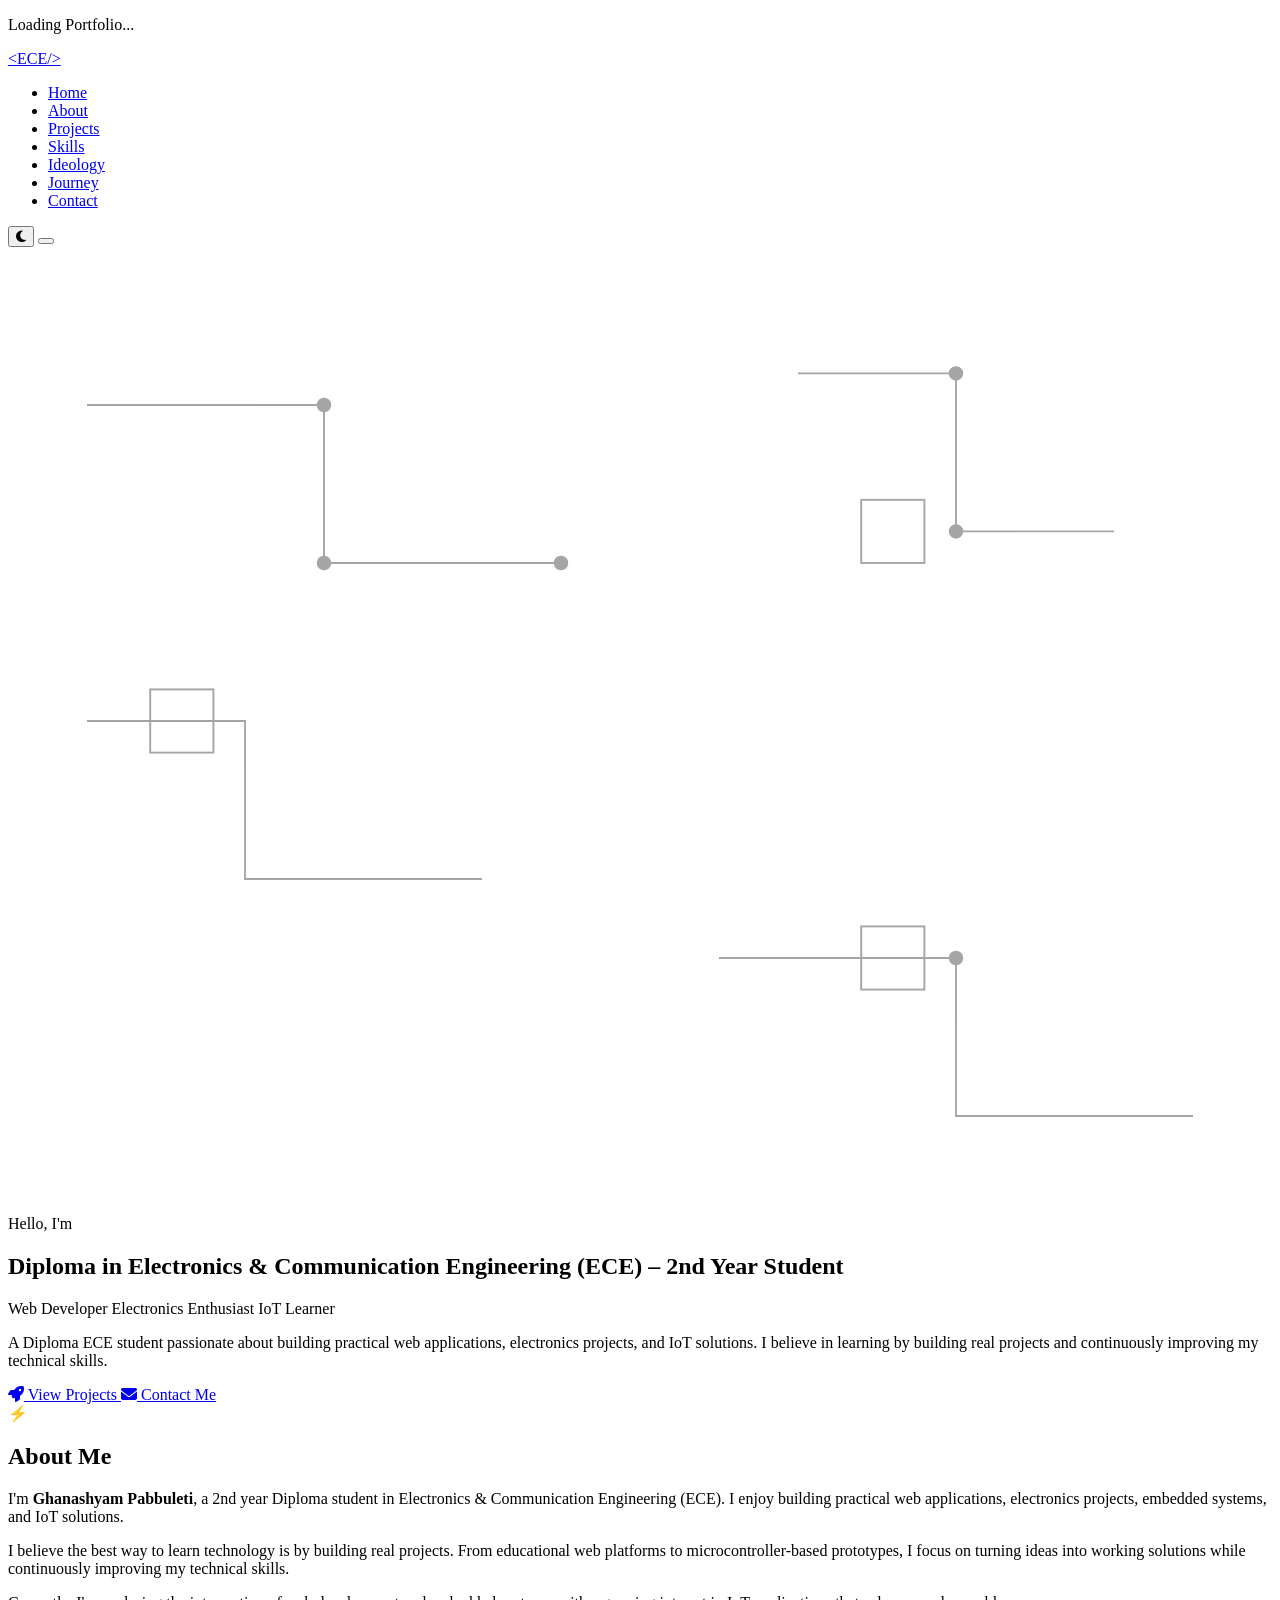
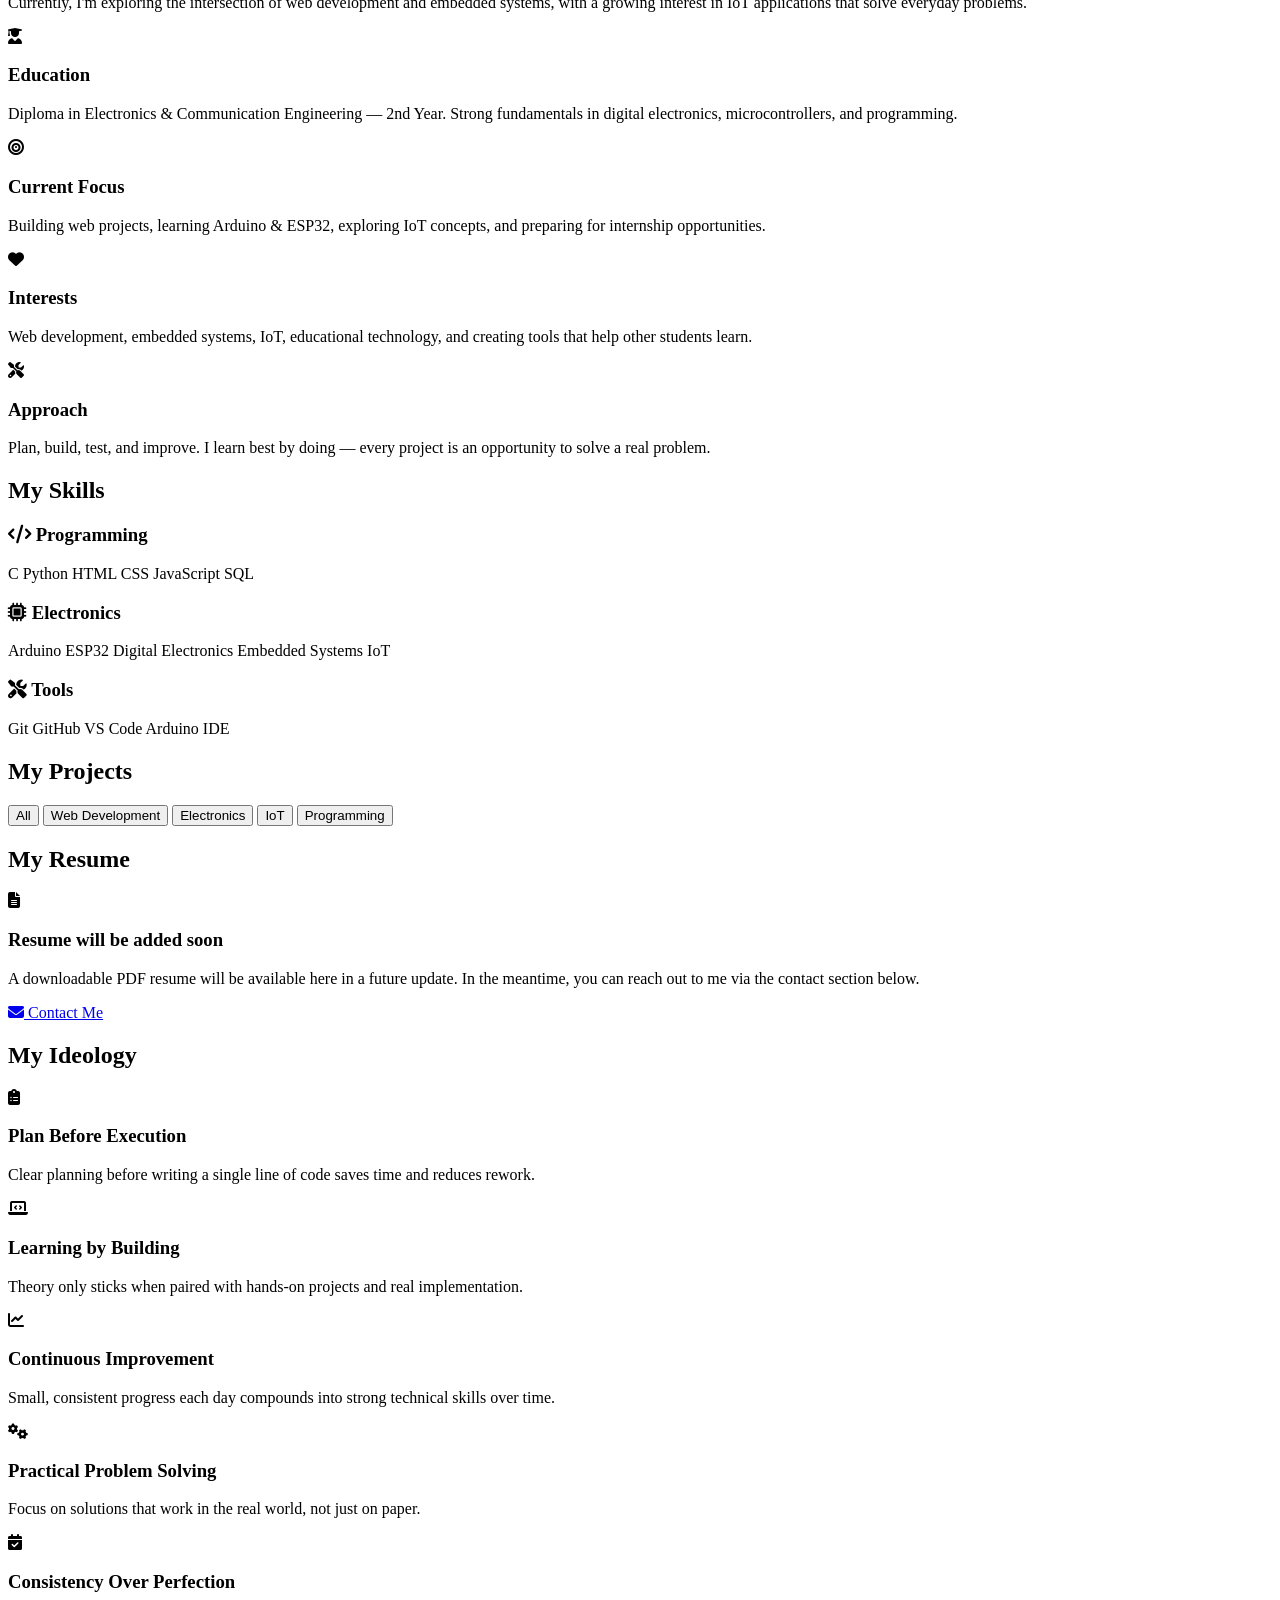
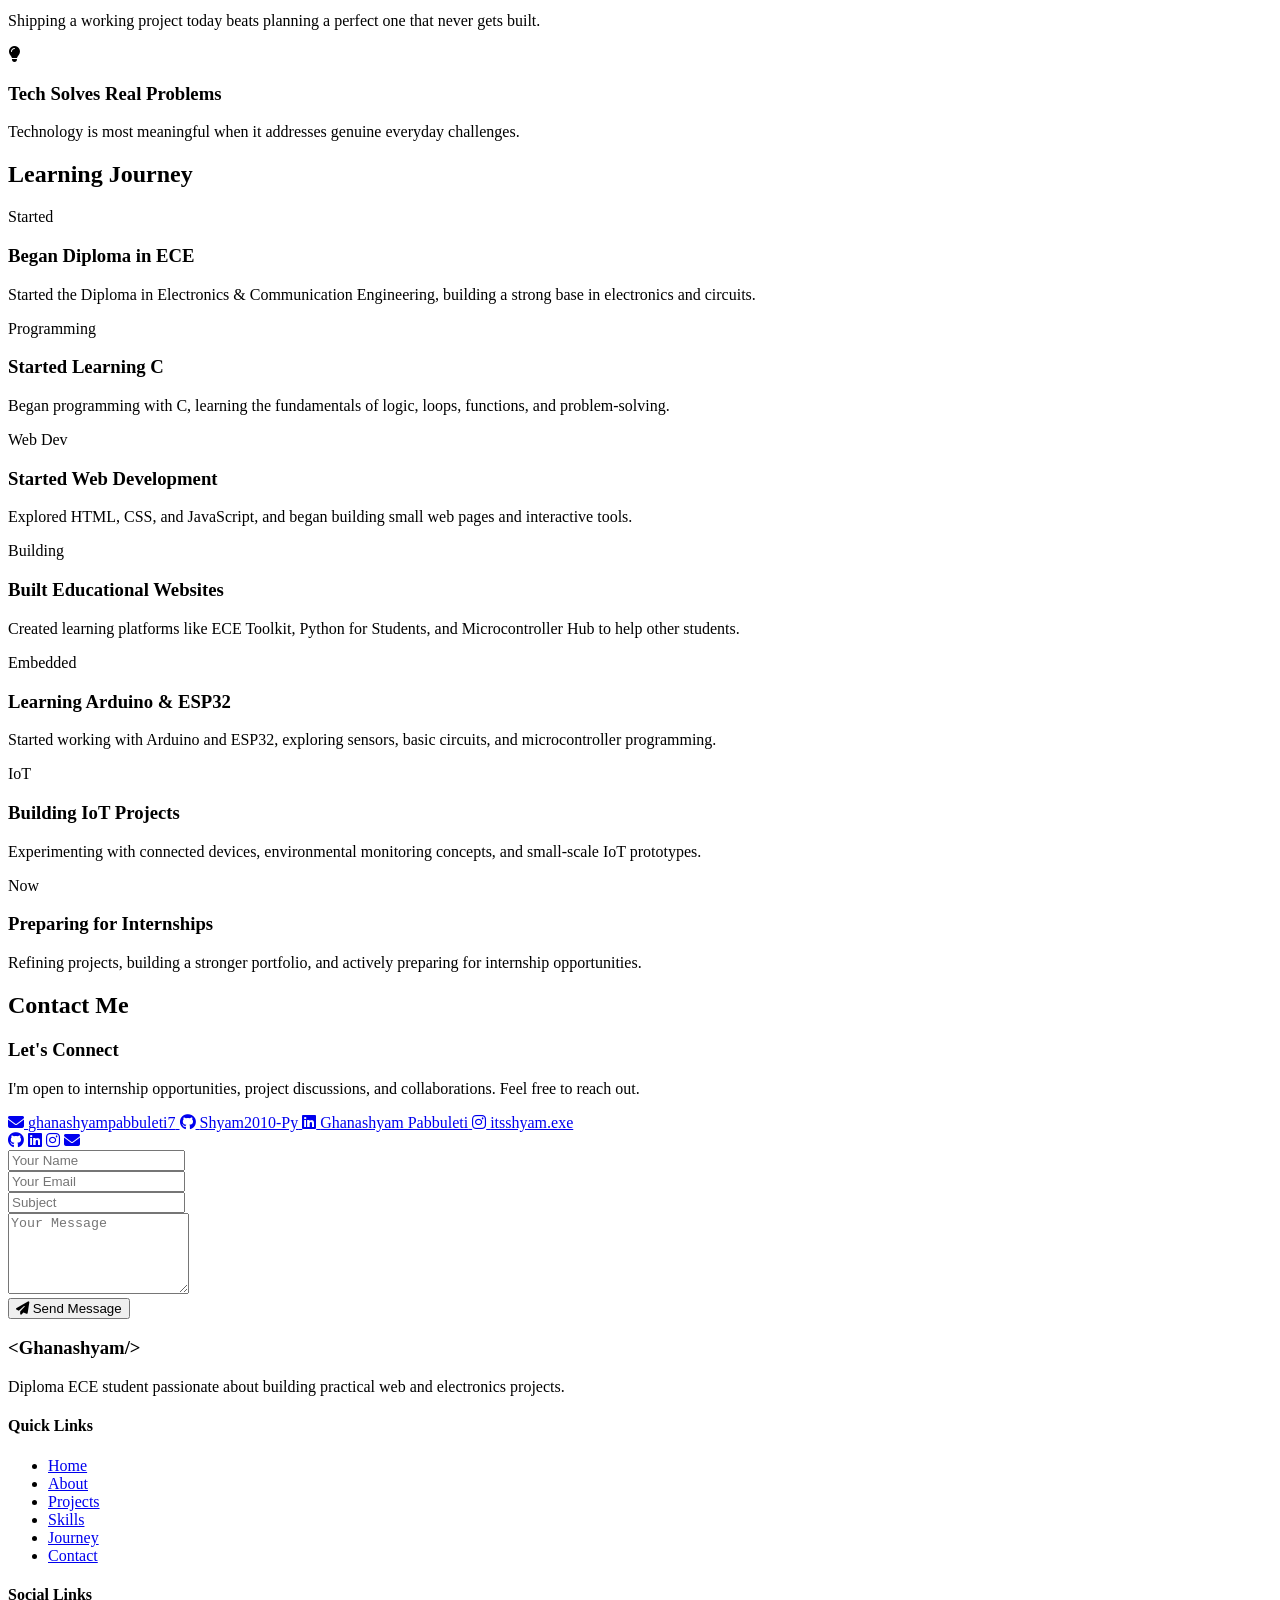
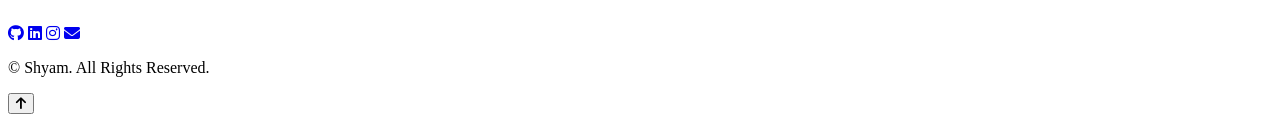
==== index.html @ fadd3057 "Add files via upload" ====
<!DOCTYPE html>
<html lang="en">
<head>
    <meta charset="UTF-8">
    <meta name="viewport" content="width=device-width, initial-scale=1.0">
    <meta name="description" content="Portfolio of Ghanashyam Pabbuleti — Diploma ECE Student | Web Developer | Electronics Enthusiast | IoT Learner">
    <meta name="keywords" content="ECE, Diploma, Portfolio, Web Developer, IoT, Electronics, Embedded Systems, Arduino, ESP32, Ghanashyam Pabbuleti">
    <meta name="author" content="Ghanashyam Pabbuleti">
    <meta property="og:title" content="Ghanashyam Pabbuleti | Diploma ECE Portfolio">
    <meta property="og:description" content="Diploma ECE Student | Web Developer | Electronics Enthusiast | IoT Learner">
    <meta property="og:type" content="website">
    <title>Ghanashyam Pabbuleti | Diploma ECE Portfolio</title>
    <link rel="preconnect" href="https://fonts.googleapis.com">
    <link rel="preconnect" href="https://fonts.gstatic.com" crossorigin>
    <link href="https://fonts.googleapis.com/css2?family=Inter:wght@300;400;500;600;700;800&family=JetBrains+Mono:wght@400;600&display=swap" rel="stylesheet">
    <link rel="stylesheet" href="https://cdnjs.cloudflare.com/ajax/libs/font-awesome/6.5.1/css/all.min.css">
    <link rel="stylesheet" href="css/style.css">
</head>
<body>
    <!-- Loading Screen -->
    <div class="loader" id="loader">
        <div class="loader-content">
            <div class="loader-spinner"></div>
            <p>Loading Portfolio...</p>
        </div>
    </div>

    <!-- Navigation -->
    <nav class="navbar" id="navbar">
        <div class="nav-container">
            <a href="#home" class="nav-logo">
                <span class="logo-text">&lt;ECE/&gt;</span>
            </a>
            <ul class="nav-menu" id="navMenu">
                <li><a href="#home" class="nav-link">Home</a></li>
                <li><a href="#about" class="nav-link">About</a></li>
                <li><a href="#projects" class="nav-link">Projects</a></li>
                <li><a href="#skills" class="nav-link">Skills</a></li>
                <li><a href="#ideology" class="nav-link">Ideology</a></li>
                <li><a href="#journey" class="nav-link">Journey</a></li>
                <li><a href="#contact" class="nav-link">Contact</a></li>
            </ul>
            <div class="nav-actions">
                <button class="theme-toggle" id="themeToggle" aria-label="Toggle theme">
                    <i class="fas fa-moon"></i>
                </button>
                <button class="hamburger" id="hamburger" aria-label="Toggle menu">
                    <span></span><span></span><span></span>
                </button>
            </div>
        </div>
    </nav>

    <!-- Hero Section -->
    <section id="home" class="hero">
        <div class="hero-particles" id="particles"></div>
        <div class="circuit-bg" aria-hidden="true">
            <svg viewBox="0 0 800 600" preserveAspectRatio="xMidYMid slice">
                <g fill="none" stroke="currentColor" stroke-width="1.2" opacity="0.35">
                    <path d="M50 100 L200 100 L200 200 L350 200"/>
                    <path d="M50 300 L150 300 L150 400 L300 400"/>
                    <path d="M500 80 L600 80 L600 180 L700 180"/>
                    <path d="M450 450 L600 450 L600 550 L750 550"/>
                    <circle cx="200" cy="100" r="4" fill="currentColor"/>
                    <circle cx="200" cy="200" r="4" fill="currentColor"/>
                    <circle cx="350" cy="200" r="4" fill="currentColor"/>
                    <circle cx="600" cy="80" r="4" fill="currentColor"/>
                    <circle cx="600" cy="180" r="4" fill="currentColor"/>
                    <circle cx="600" cy="450" r="4" fill="currentColor"/>
                    <rect x="90" y="280" width="40" height="40"/>
                    <rect x="540" y="160" width="40" height="40"/>
                    <rect x="540" y="430" width="40" height="40"/>
                </g>
            </svg>
        </div>
        <div class="container hero-container">
            <div class="hero-content">
                <p class="hero-greeting">Hello, I'm</p>
                <h1 class="hero-name"><span class="typed-text" id="typedName"></span></h1>
                <h2 class="hero-title">Diploma in Electronics &amp; Communication Engineering (ECE) – 2nd Year Student</h2>
                <div class="hero-profession">
                    <span class="profession-tag">Web Developer</span>
                    <span class="profession-tag">Electronics Enthusiast</span>
                    <span class="profession-tag">IoT Learner</span>
                </div>
                <p class="hero-intro">
                    A Diploma ECE student passionate about building practical web applications, electronics projects, and IoT solutions. I believe in learning by building real projects and continuously improving my technical skills.
                </p>
                <div class="hero-buttons">
                    <a href="#projects" class="btn btn-primary">
                        <i class="fas fa-rocket"></i> View Projects
                    </a>
                    <a href="#contact" class="btn btn-outline">
                        <i class="fas fa-envelope"></i> Contact Me
                    </a>
                </div>
            </div>
            <div class="hero-visual" aria-hidden="true">
                <div class="circuit-orb">
                    <div class="orb-core">
                        <span class="core-symbol">⚡</span>
                    </div>
                    <div class="orb-ring ring-1"></div>
                    <div class="orb-ring ring-2"></div>
                    <div class="orb-ring ring-3"></div>
                    <div class="orb-node n1"></div>
                    <div class="orb-node n2"></div>
                    <div class="orb-node n3"></div>
                    <div class="orb-node n4"></div>
                    <div class="orb-node n5"></div>
                    <div class="orb-node n6"></div>
                </div>
            </div>
        </div>
        <a href="#about" class="scroll-indicator">
            <span></span>
        </a>
    </section>

    <!-- About Section -->
    <section id="about" class="section">
        <div class="container">
            <h2 class="section-title">About <span class="accent">Me</span></h2>
            <div class="about-intro glass reveal">
                <p>
                    I'm <strong>Ghanashyam Pabbuleti</strong>, a 2nd year Diploma student in Electronics &amp; Communication Engineering (ECE). I enjoy building practical web applications, electronics projects, embedded systems, and IoT solutions.
                </p>
                <p>
                    I believe the best way to learn technology is by building real projects. From educational web platforms to microcontroller-based prototypes, I focus on turning ideas into working solutions while continuously improving my technical skills.
                </p>
                <p>
                    Currently, I'm exploring the intersection of web development and embedded systems, with a growing interest in IoT applications that solve everyday problems.
                </p>
            </div>
            <div class="about-grid">
                <div class="about-card glass">
                    <div class="about-icon"><i class="fas fa-user-graduate"></i></div>
                    <h3>Education</h3>
                    <p>Diploma in Electronics &amp; Communication Engineering — 2nd Year. Strong fundamentals in digital electronics, microcontrollers, and programming.</p>
                </div>
                <div class="about-card glass">
                    <div class="about-icon"><i class="fas fa-bullseye"></i></div>
                    <h3>Current Focus</h3>
                    <p>Building web projects, learning Arduino &amp; ESP32, exploring IoT concepts, and preparing for internship opportunities.</p>
                </div>
                <div class="about-card glass">
                    <div class="about-icon"><i class="fas fa-heart"></i></div>
                    <h3>Interests</h3>
                    <p>Web development, embedded systems, IoT, educational technology, and creating tools that help other students learn.</p>
                </div>
                <div class="about-card glass">
                    <div class="about-icon"><i class="fas fa-tools"></i></div>
                    <h3>Approach</h3>
                    <p>Plan, build, test, and improve. I learn best by doing — every project is an opportunity to solve a real problem.</p>
                </div>
            </div>
        </div>
    </section>

    <!-- Skills Section -->
    <section id="skills" class="section">
        <div class="container">
            <h2 class="section-title">My <span class="accent">Skills</span></h2>
            <div class="skills-grid">
                <div class="skill-category glass">
                    <h3><i class="fas fa-code"></i> Programming</h3>
                    <div class="skill-list">
                        <span class="skill-badge">C</span>
                        <span class="skill-badge">Python</span>
                        <span class="skill-badge">HTML</span>
                        <span class="skill-badge">CSS</span>
                        <span class="skill-badge">JavaScript</span>
                        <span class="skill-badge">SQL</span>
                    </div>
                </div>
                <div class="skill-category glass">
                    <h3><i class="fas fa-microchip"></i> Electronics</h3>
                    <div class="skill-list">
                        <span class="skill-badge">Arduino</span>
                        <span class="skill-badge">ESP32</span>
                        <span class="skill-badge">Digital Electronics</span>
                        <span class="skill-badge">Embedded Systems</span>
                        <span class="skill-badge">IoT</span>
                    </div>
                </div>
                <div class="skill-category glass">
                    <h3><i class="fas fa-tools"></i> Tools</h3>
                    <div class="skill-list">
                        <span class="skill-badge">Git</span>
                        <span class="skill-badge">GitHub</span>
                        <span class="skill-badge">VS Code</span>
                        <span class="skill-badge">Arduino IDE</span>
                    </div>
                </div>
            </div>
        </div>
    </section>

    <!-- Projects Section -->
    <section id="projects" class="section">
        <div class="container">
            <h2 class="section-title">My <span class="accent">Projects</span></h2>
            <div class="filter-buttons">
                <button class="filter-btn active" data-filter="all">All</button>
                <button class="filter-btn" data-filter="web">Web Development</button>
                <button class="filter-btn" data-filter="electronics">Electronics</button>
                <button class="filter-btn" data-filter="iot">IoT</button>
                <button class="filter-btn" data-filter="programming">Programming</button>
            </div>
            <div class="projects-grid" id="projectsGrid">
                <!-- Projects injected by JS -->
            </div>
        </div>
    </section>

    <!-- Resume Section -->
    <section id="resume" class="section">
        <div class="container">
            <h2 class="section-title">My <span class="accent">Resume</span></h2>
            <div class="resume-placeholder glass reveal">
                <div class="resume-placeholder-icon">
                    <i class="fas fa-file-alt"></i>
                </div>
                <h3>Resume will be added soon</h3>
                <p>A downloadable PDF resume will be available here in a future update. In the meantime, you can reach out to me via the contact section below.</p>
                <a href="#contact" class="btn btn-primary">
                    <i class="fas fa-envelope"></i> Contact Me
                </a>
            </div>
        </div>
    </section>

    <!-- Ideology Section -->
    <section id="ideology" class="section">
        <div class="container">
            <h2 class="section-title">My <span class="accent">Ideology</span></h2>
            <div class="ideology-grid">
                <div class="ideology-card glass">
                    <div class="ideology-icon"><i class="fas fa-clipboard-list"></i></div>
                    <h3>Plan Before Execution</h3>
                    <p>Clear planning before writing a single line of code saves time and reduces rework.</p>
                </div>
                <div class="ideology-card glass">
                    <div class="ideology-icon"><i class="fas fa-laptop-code"></i></div>
                    <h3>Learning by Building</h3>
                    <p>Theory only sticks when paired with hands-on projects and real implementation.</p>
                </div>
                <div class="ideology-card glass">
                    <div class="ideology-icon"><i class="fas fa-chart-line"></i></div>
                    <h3>Continuous Improvement</h3>
                    <p>Small, consistent progress each day compounds into strong technical skills over time.</p>
                </div>
                <div class="ideology-card glass">
                    <div class="ideology-icon"><i class="fas fa-cogs"></i></div>
                    <h3>Practical Problem Solving</h3>
                    <p>Focus on solutions that work in the real world, not just on paper.</p>
                </div>
                <div class="ideology-card glass">
                    <div class="ideology-icon"><i class="fas fa-calendar-check"></i></div>
                    <h3>Consistency Over Perfection</h3>
                    <p>Shipping a working project today beats planning a perfect one that never gets built.</p>
                </div>
                <div class="ideology-card glass">
                    <div class="ideology-icon"><i class="fas fa-lightbulb"></i></div>
                    <h3>Tech Solves Real Problems</h3>
                    <p>Technology is most meaningful when it addresses genuine everyday challenges.</p>
                </div>
            </div>
        </div>
    </section>

    <!-- Journey Section -->
    <section id="journey" class="section">
        <div class="container">
            <h2 class="section-title">Learning <span class="accent">Journey</span></h2>
            <div class="timeline">
                <div class="timeline-item">
                    <div class="timeline-dot"></div>
                    <div class="timeline-content glass">
                        <span class="timeline-date">Started</span>
                        <h3>Began Diploma in ECE</h3>
                        <p>Started the Diploma in Electronics &amp; Communication Engineering, building a strong base in electronics and circuits.</p>
                    </div>
                </div>
                <div class="timeline-item">
                    <div class="timeline-dot"></div>
                    <div class="timeline-content glass">
                        <span class="timeline-date">Programming</span>
                        <h3>Started Learning C</h3>
                        <p>Began programming with C, learning the fundamentals of logic, loops, functions, and problem-solving.</p>
                    </div>
                </div>
                <div class="timeline-item">
                    <div class="timeline-dot"></div>
                    <div class="timeline-content glass">
                        <span class="timeline-date">Web Dev</span>
                        <h3>Started Web Development</h3>
                        <p>Explored HTML, CSS, and JavaScript, and began building small web pages and interactive tools.</p>
                    </div>
                </div>
                <div class="timeline-item">
                    <div class="timeline-dot"></div>
                    <div class="timeline-content glass">
                        <span class="timeline-date">Building</span>
                        <h3>Built Educational Websites</h3>
                        <p>Created learning platforms like ECE Toolkit, Python for Students, and Microcontroller Hub to help other students.</p>
                    </div>
                </div>
                <div class="timeline-item">
                    <div class="timeline-dot"></div>
                    <div class="timeline-content glass">
                        <span class="timeline-date">Embedded</span>
                        <h3>Learning Arduino &amp; ESP32</h3>
                        <p>Started working with Arduino and ESP32, exploring sensors, basic circuits, and microcontroller programming.</p>
                    </div>
                </div>
                <div class="timeline-item">
                    <div class="timeline-dot"></div>
                    <div class="timeline-content glass">
                        <span class="timeline-date">IoT</span>
                        <h3>Building IoT Projects</h3>
                        <p>Experimenting with connected devices, environmental monitoring concepts, and small-scale IoT prototypes.</p>
                    </div>
                </div>
                <div class="timeline-item">
                    <div class="timeline-dot"></div>
                    <div class="timeline-content glass">
                        <span class="timeline-date">Now</span>
                        <h3>Preparing for Internships</h3>
                        <p>Refining projects, building a stronger portfolio, and actively preparing for internship opportunities.</p>
                    </div>
                </div>
            </div>
        </div>
    </section>

    <!-- Contact Section -->
    <section id="contact" class="section">
        <div class="container">
            <h2 class="section-title">Contact <span class="accent">Me</span></h2>
            <div class="contact-grid">
                <div class="contact-info glass">
                    <h3>Let's Connect</h3>
                    <p>I'm open to internship opportunities, project discussions, and collaborations. Feel free to reach out.</p>
                    <div class="contact-links">
                        <a href="mailto:ghanashyampabbuleti7@gmail.com" class="contact-link">
                            <i class="fas fa-envelope"></i>
                            <span>ghanashyampabbuleti7</span>
                        </a>
                        <a href="https://github.com/Shyam2010-Py" target="_blank" rel="noopener" class="contact-link">
                            <i class="fab fa-github"></i>
                            <span>Shyam2010-Py</span>
                        </a>
                        <a href="https://www.linkedin.com/in/ghanashyam-pabbuleti-096781413?utm_source=share_via&utm_content=profile&utm_medium=member_android" target="_blank" rel="noopener" class="contact-link">
                            <i class="fab fa-linkedin"></i>
                            <span>Ghanashyam Pabbuleti</span>
                        </a>
                        <a href="https://www.instagram.com/itsshyam.exe?igsh=ODY1OWcwbjJ5Nmhk" target="_blank" rel="noopener" class="contact-link">
                            <i class="fab fa-instagram"></i>
                            <span>itsshyam.exe</span>
                        </a>
                    </div>
                    <div class="social-icons">
                        <a href="https://github.com/Shyam2010-Py" target="_blank" rel="noopener" aria-label="GitHub"><i class="fab fa-github"></i></a>
                        <a href="https://www.linkedin.com/in/ghanashyam-pabbuleti-096781413?utm_source=share_via&utm_content=profile&utm_medium=member_android" target="_blank" rel="noopener" aria-label="LinkedIn"><i class="fab fa-linkedin"></i></a>
                        <a href="https://www.instagram.com/itsshyam.exe?igsh=ODY1OWcwbjJ5Nmhk" target="_blank" rel="noopener" aria-label="Instagram"><i class="fab fa-instagram"></i></a>
                        <a href="mailto:ghanashyampabbuleti7@gmail.com" aria-label="Email"><i class="fas fa-envelope"></i></a>
                    </div>
                </div>
                <form class="contact-form glass" id="contactForm">
                    <div class="form-group">
                        <input type="text" name="name" placeholder="Your Name" required>
                    </div>
                    <div class="form-group">
                        <input type="email" name="email" placeholder="Your Email" required>
                    </div>
                    <div class="form-group">
                        <input type="text" name="subject" placeholder="Subject" required>
                    </div>
                    <div class="form-group">
                        <textarea name="message" rows="5" placeholder="Your Message" required></textarea>
                    </div>
                    <button type="submit" class="btn btn-primary">
                        <i class="fas fa-paper-plane"></i> Send Message
                    </button>
                    <p class="form-status" id="formStatus"></p>
                </form>
            </div>
        </div>
    </section>

    <!-- Footer -->
    <footer class="footer">
        <div class="container footer-container">
            <div class="footer-section">
                <h3>&lt;Ghanashyam/&gt;</h3>
                <p>Diploma ECE student passionate about building practical web and electronics projects.</p>
            </div>
            <div class="footer-section">
                <h4>Quick Links</h4>
                <ul>
                    <li><a href="#home">Home</a></li>
                    <li><a href="#about">About</a></li>
                    <li><a href="#projects">Projects</a></li>
                    <li><a href="#skills">Skills</a></li>
                    <li><a href="#journey">Journey</a></li>
                    <li><a href="#contact">Contact</a></li>
                </ul>
            </div>
            <div class="footer-section">
                <h4>Social Links</h4>
                <div class="social-icons">
                    <a href="https://github.com/Shyam2010-Py" target="_blank" rel="noopener" aria-label="GitHub"><i class="fab fa-github"></i></a>
                    <a href="https://www.linkedin.com/in/ghanashyam-pabbuleti-096781413?utm_source=share_via&utm_content=profile&utm_medium=member_android" target="_blank" rel="noopener" aria-label="LinkedIn"><i class="fab fa-linkedin"></i></a>
                    <a href="https://www.instagram.com/itsshyam.exe?igsh=ODY1OWcwbjJ5Nmhk" target="_blank" rel="noopener" aria-label="Instagram"><i class="fab fa-instagram"></i></a>
                    <a href="mailto:mailto:ghanashyampabbuleti7@gmail.com" aria-label="Email"><i class="fas fa-envelope"></i></a>
                </div>
            </div>
        </div>
        <div class="footer-bottom">
            <p>&copy; <span id="year"></span> Shyam. All Rights Reserved.</p>
        </div>
    </footer>

    <!-- Back to Top -->
    <button class="back-to-top" id="backToTop" aria-label="Back to top">
        <i class="fas fa-arrow-up"></i>
    </button>

    <script src="js/main.js"></script>
</body>
</html>
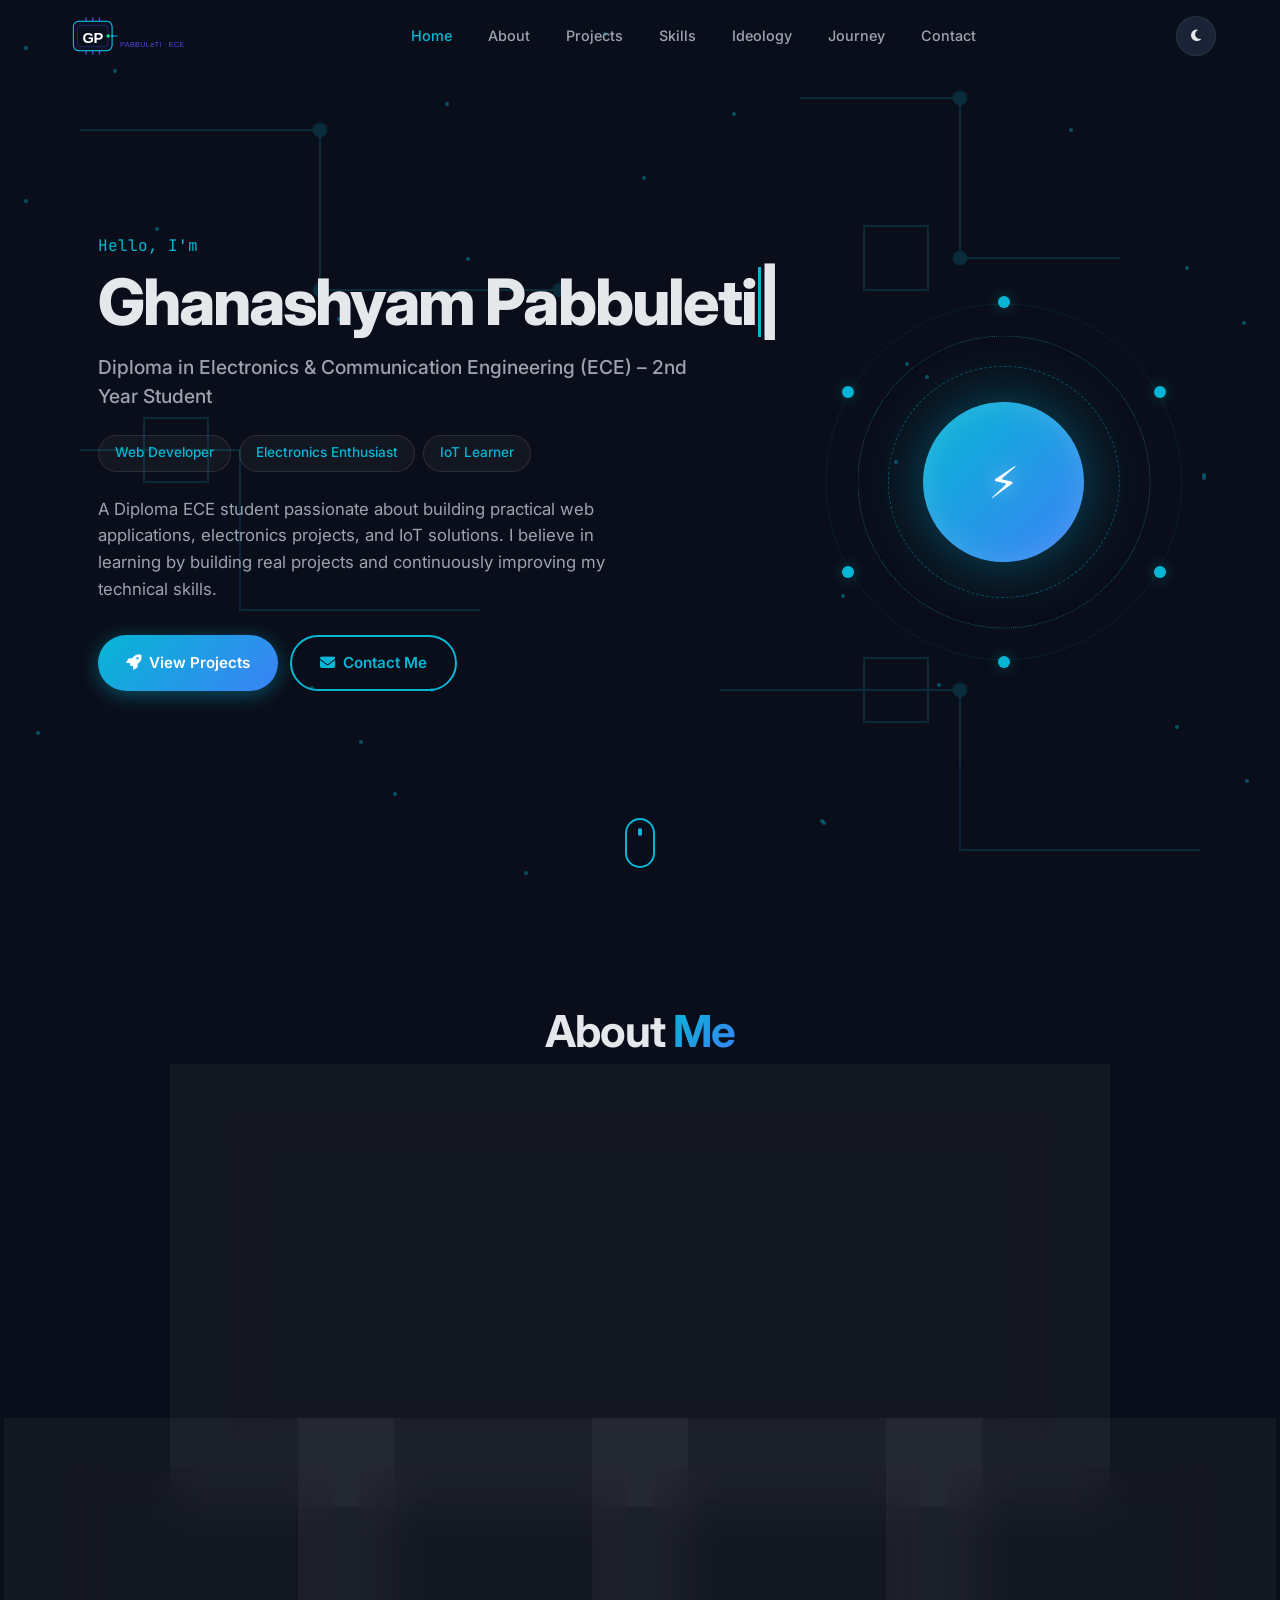
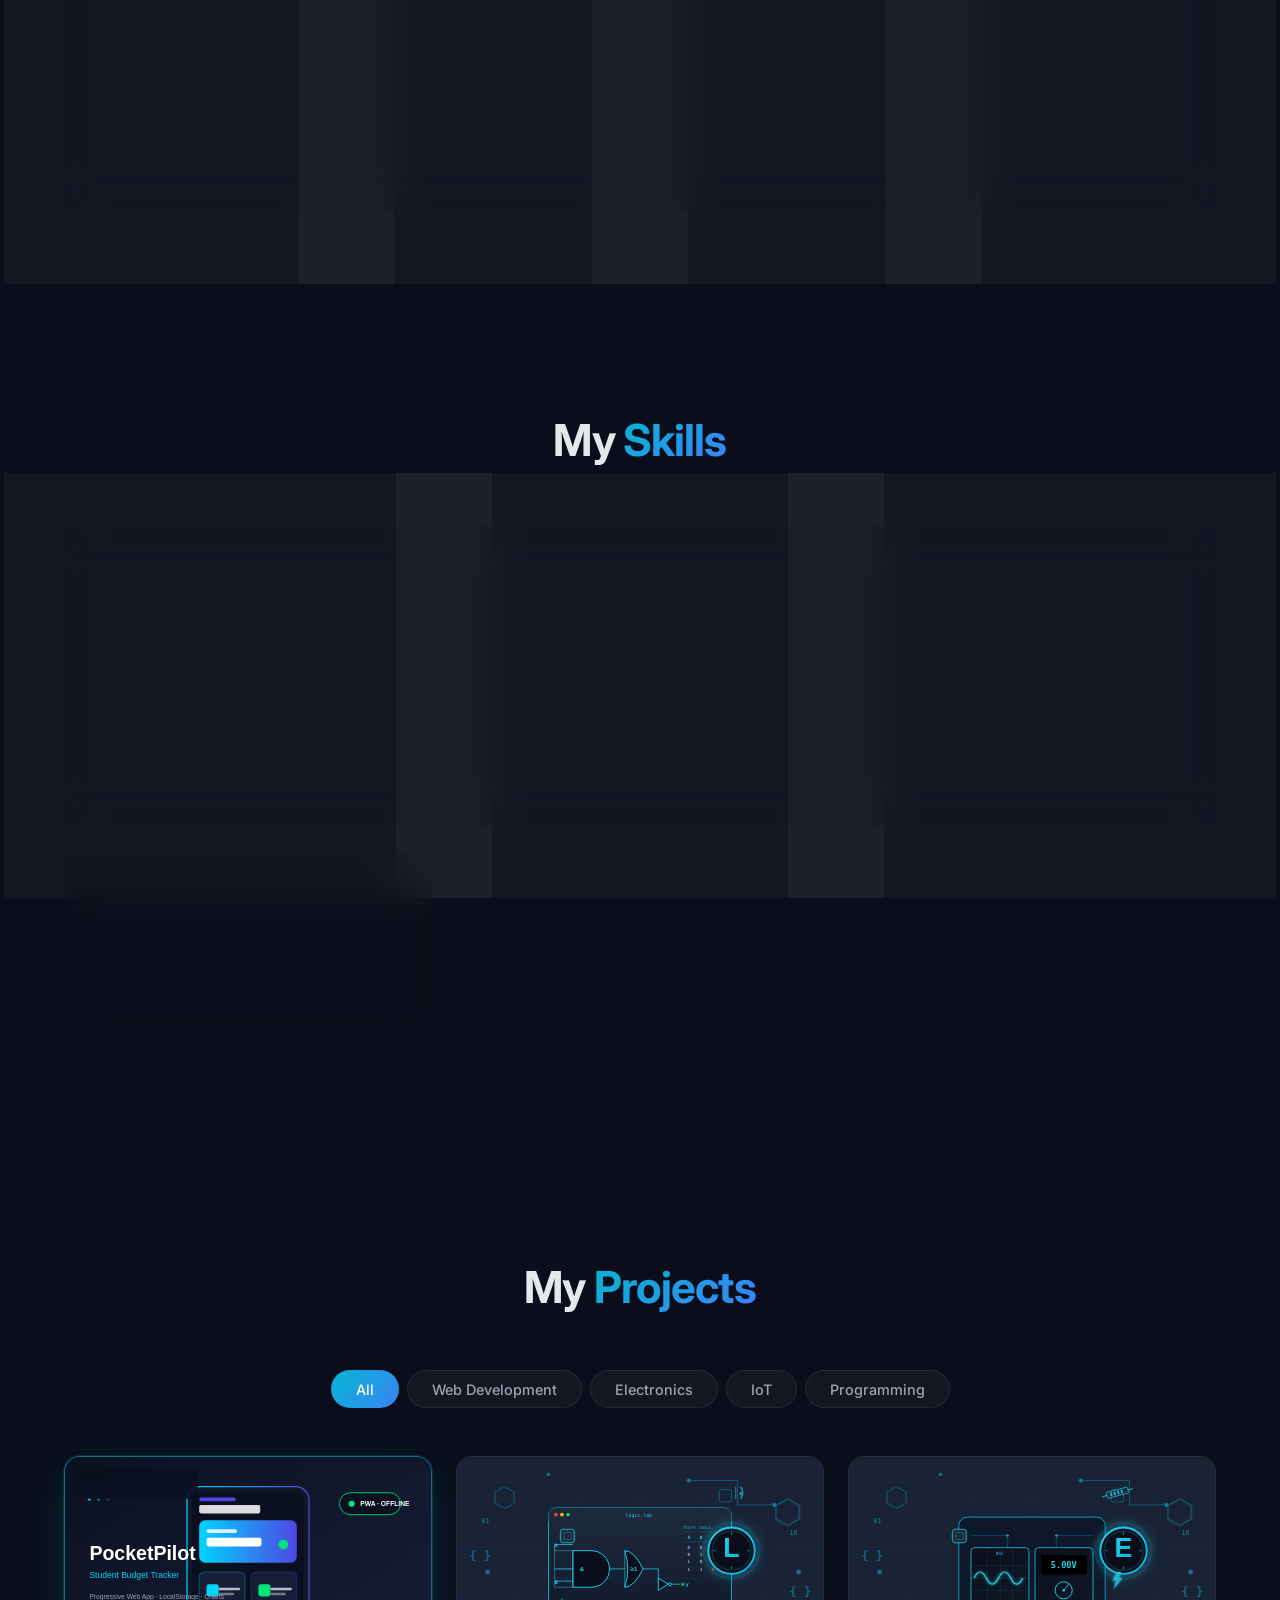
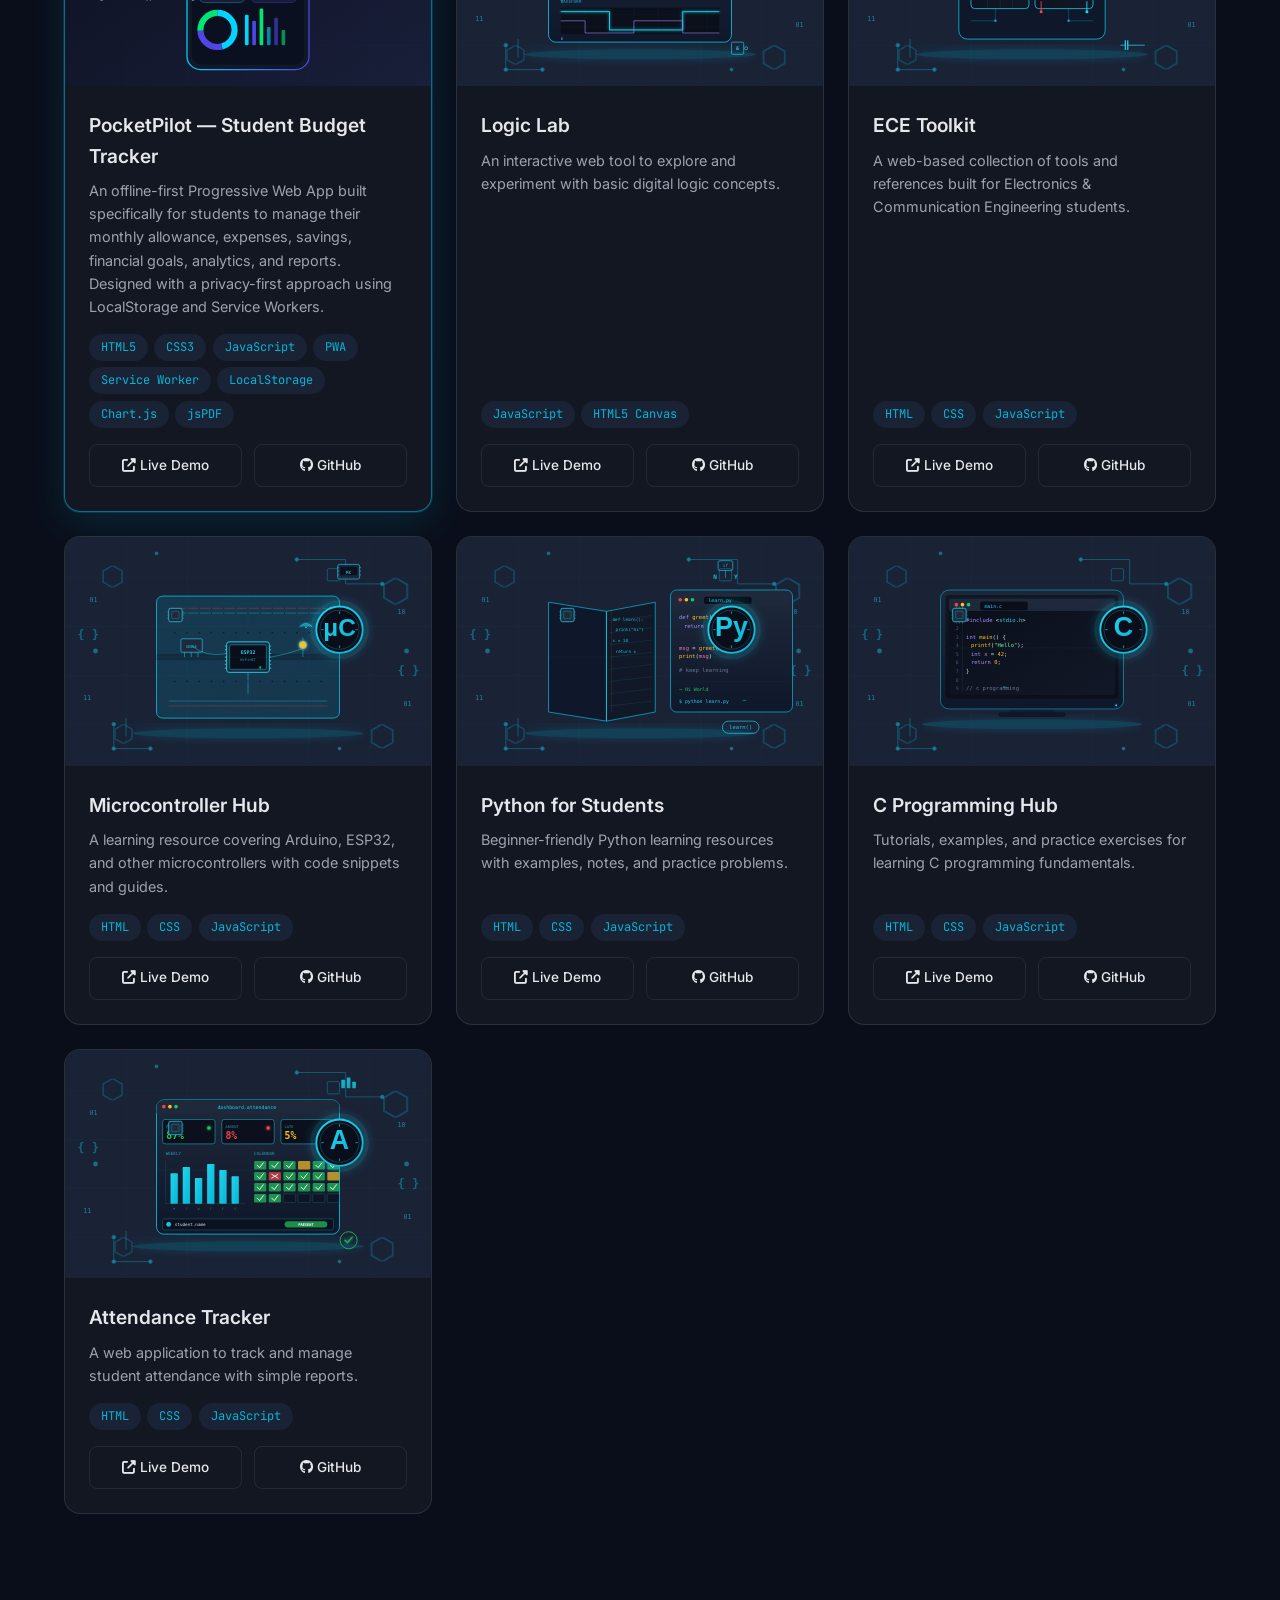
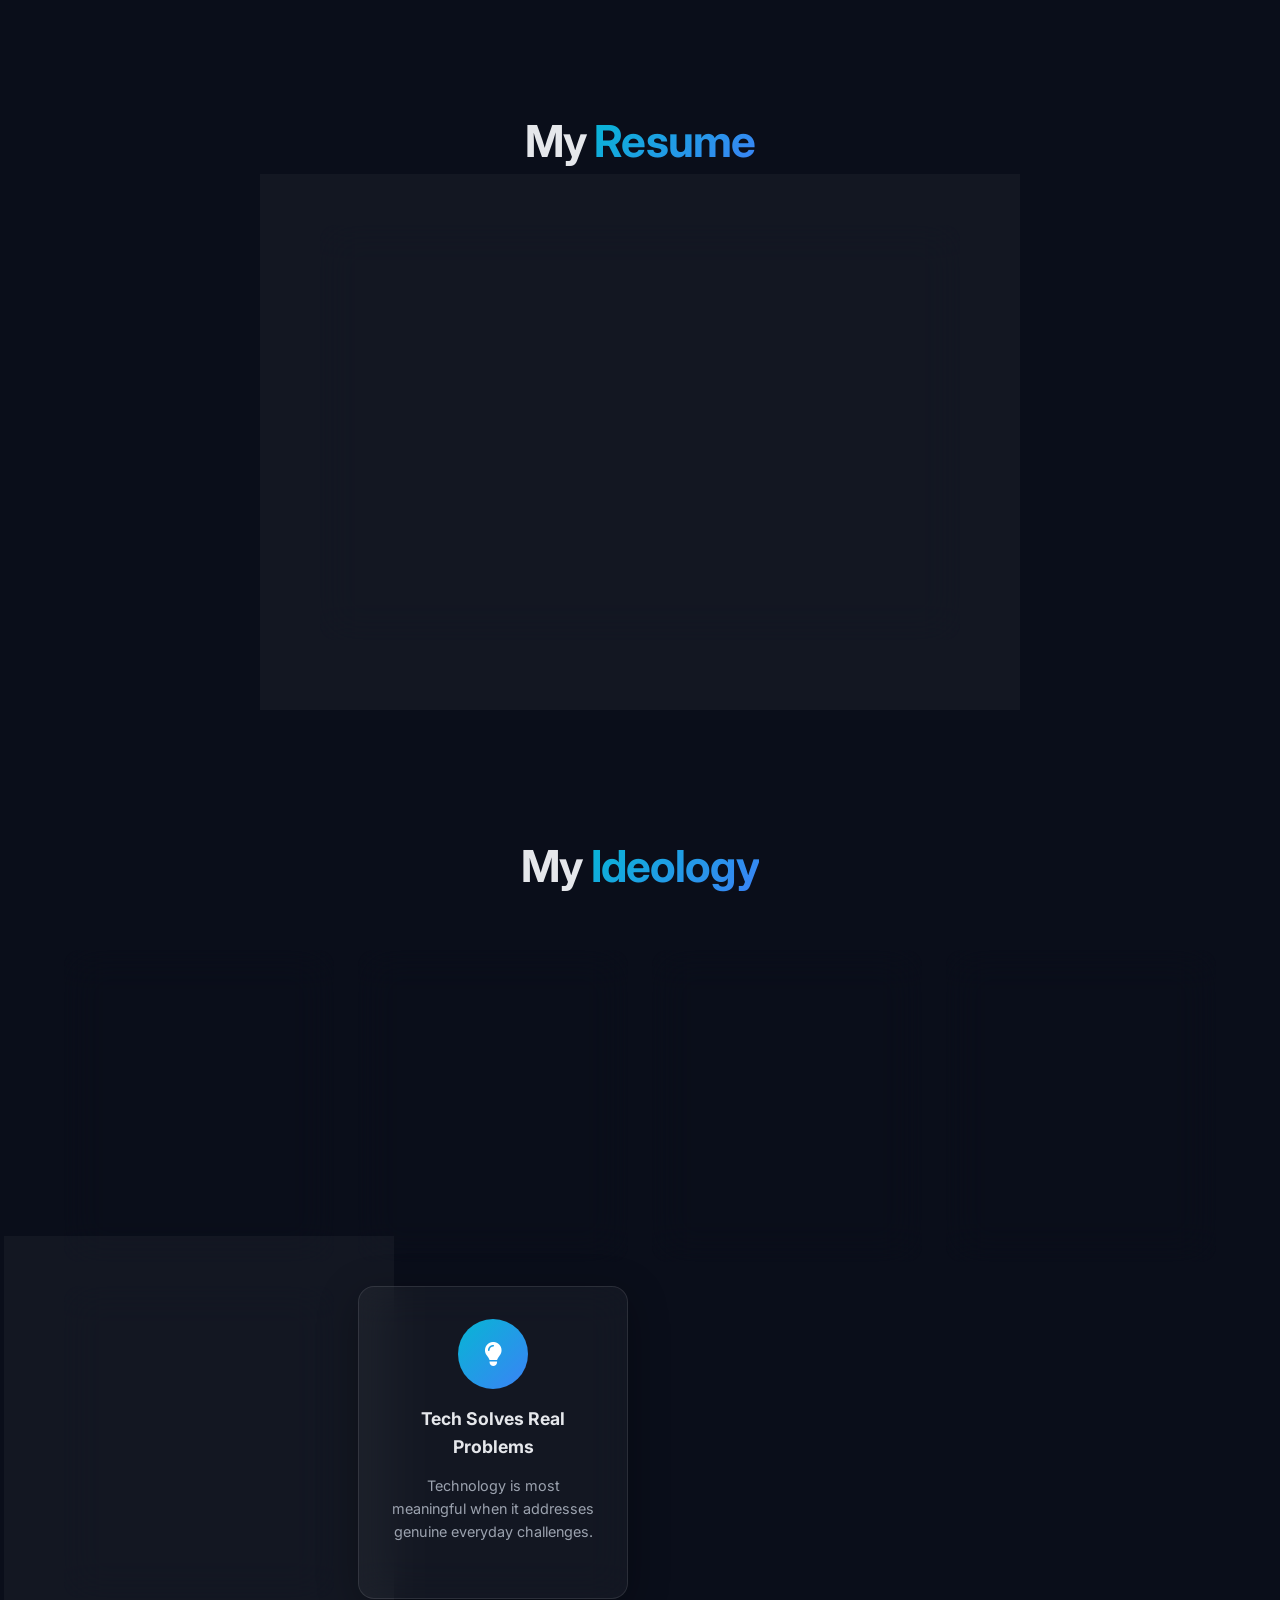
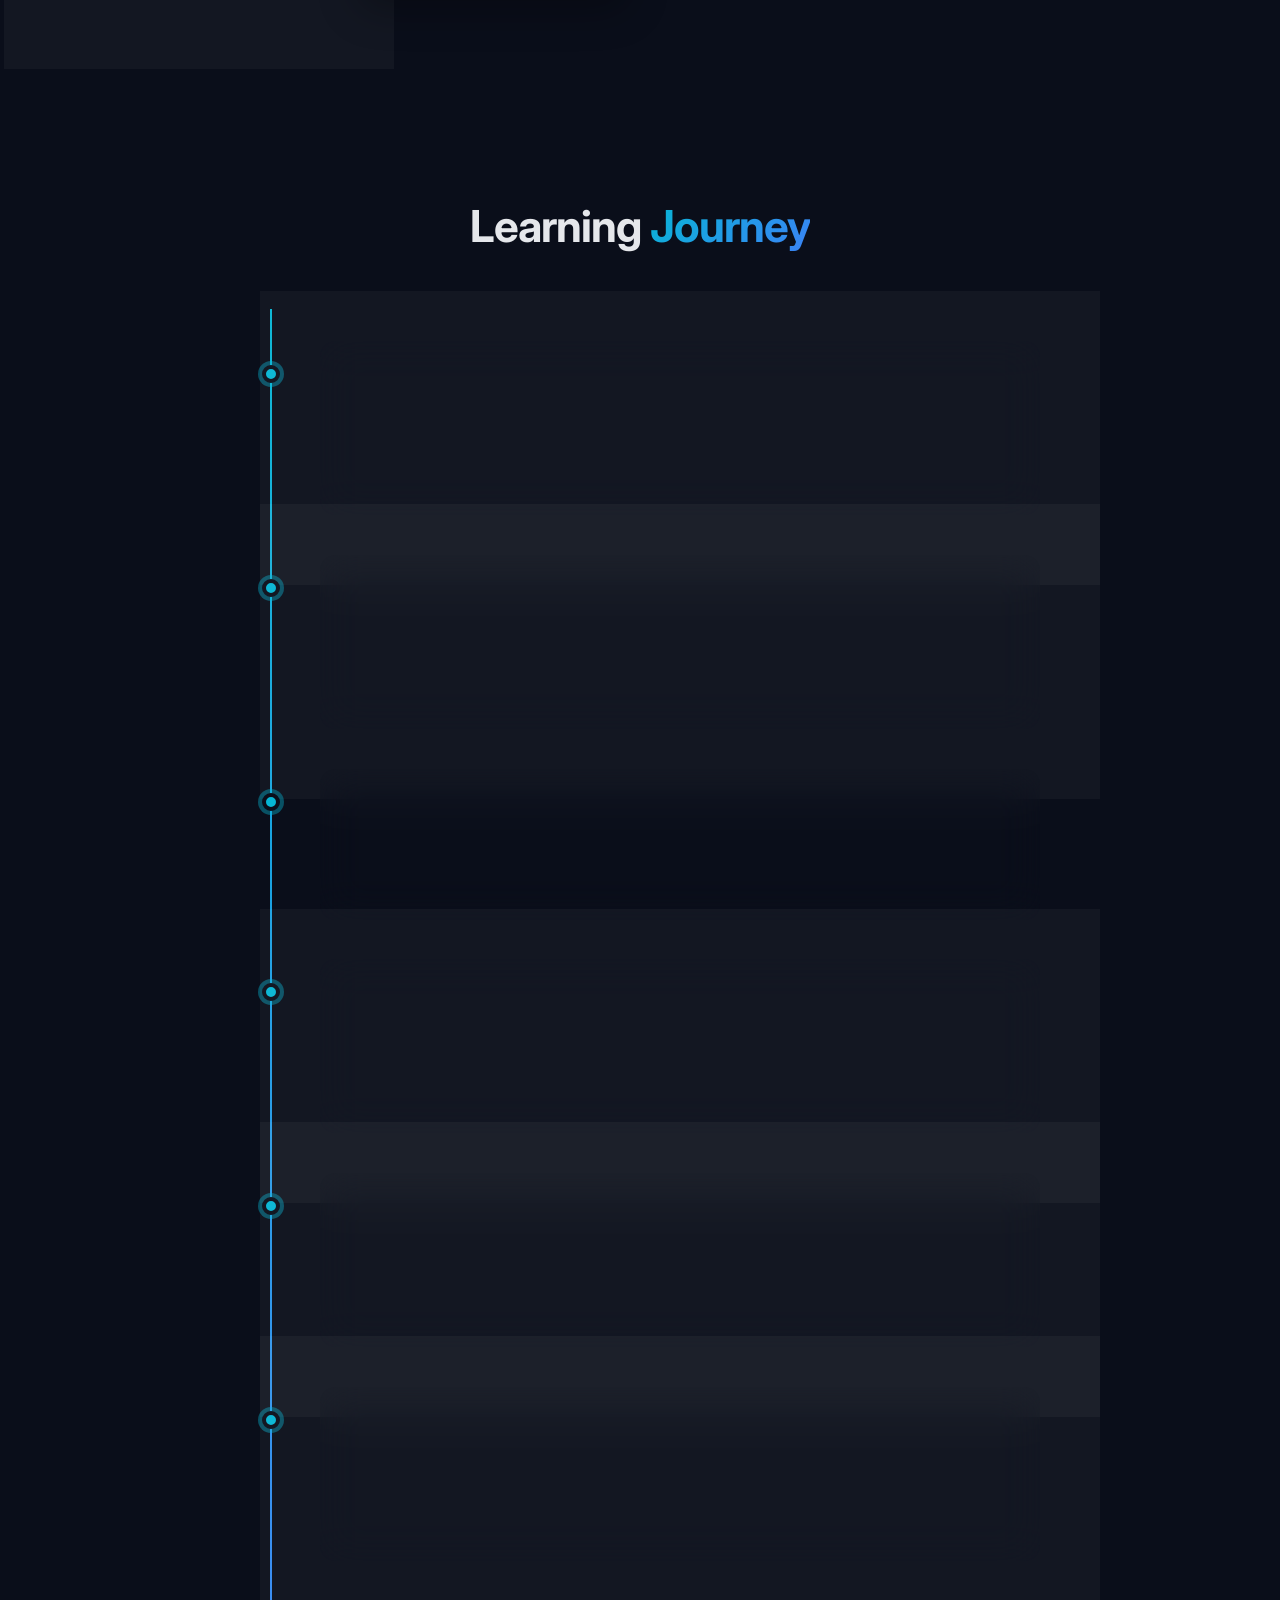
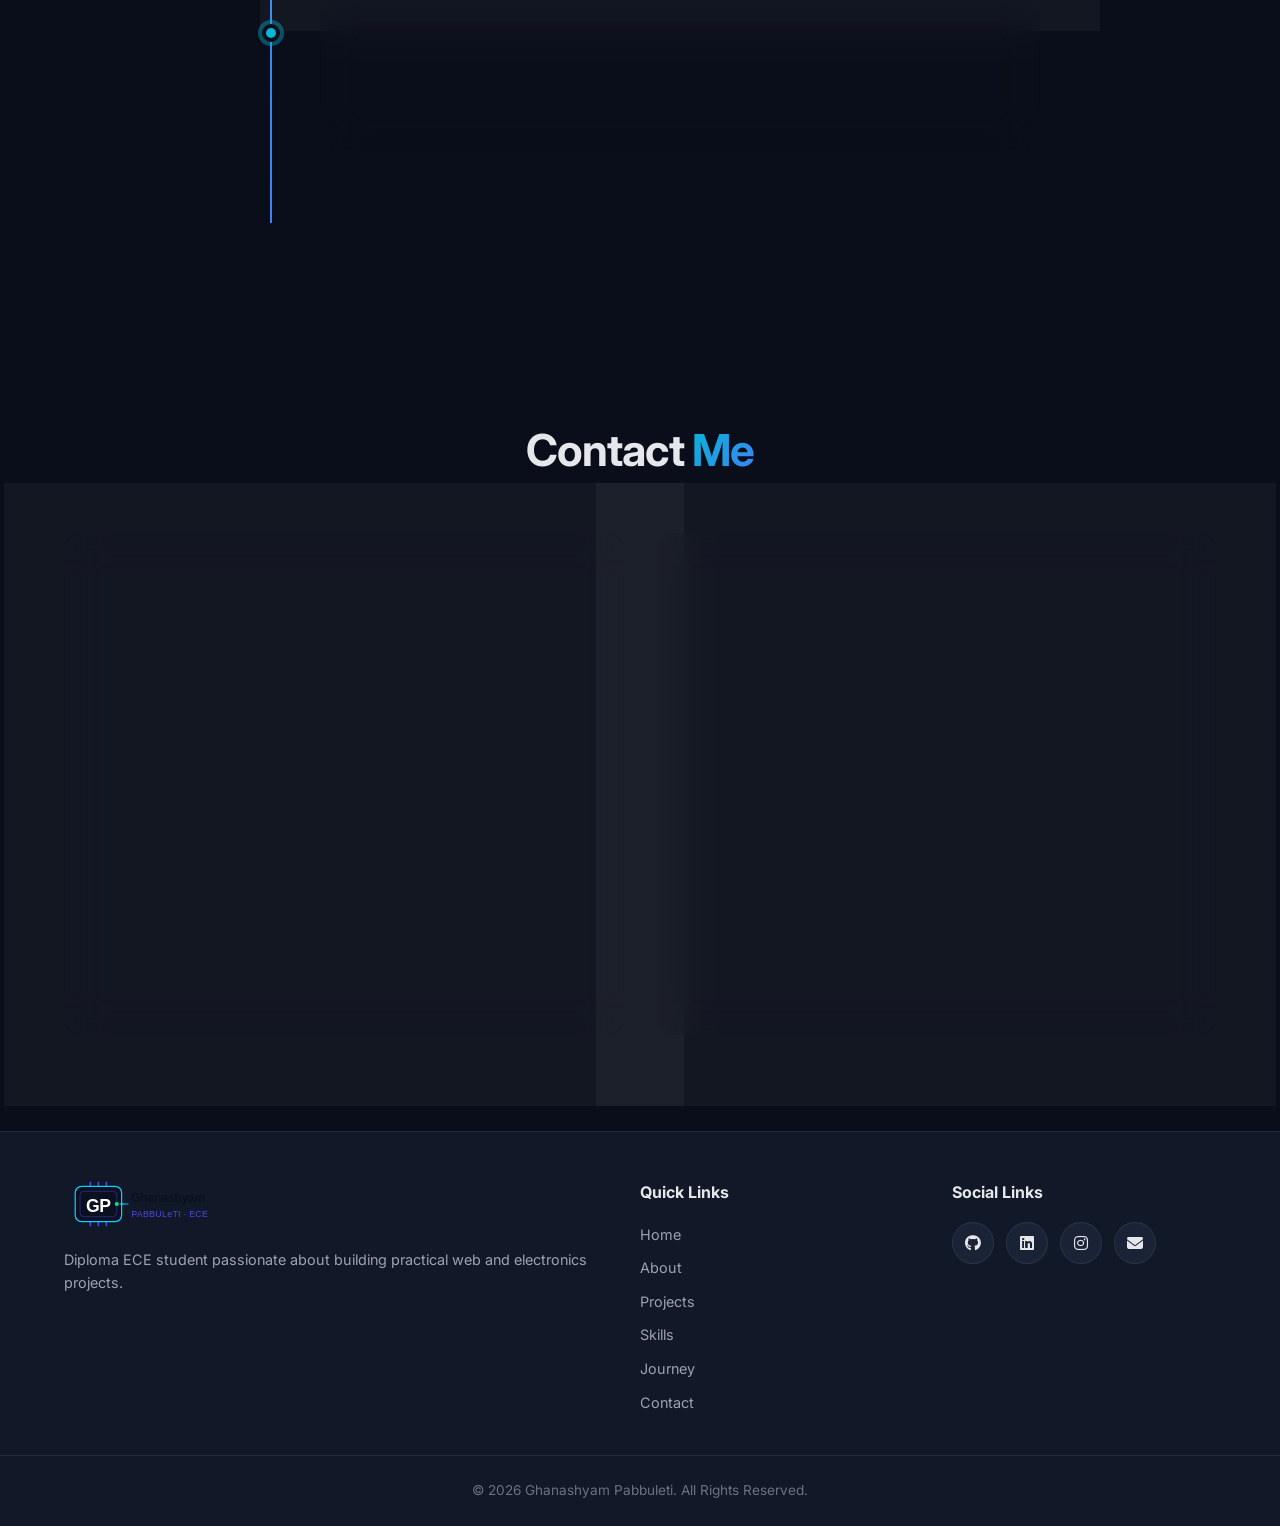
==== commit 9f7d3ca6: "Portfolio v1.3.0" ====
--- a/index.html
+++ b/index.html
@@ -6,9 +6,13 @@
     <meta name="description" content="Portfolio of Ghanashyam Pabbuleti — Diploma ECE Student | Web Developer | Electronics Enthusiast | IoT Learner">
     <meta name="keywords" content="ECE, Diploma, Portfolio, Web Developer, IoT, Electronics, Embedded Systems, Arduino, ESP32, Ghanashyam Pabbuleti">
     <meta name="author" content="Ghanashyam Pabbuleti">
+    <meta name="theme-color" content="#0B1020">
     <meta property="og:title" content="Ghanashyam Pabbuleti | Diploma ECE Portfolio">
     <meta property="og:description" content="Diploma ECE Student | Web Developer | Electronics Enthusiast | IoT Learner">
     <meta property="og:type" content="website">
+    <link rel="icon" type="image/svg+xml" href="assets/favicon.svg">
+    <link rel="apple-touch-icon" href="assets/favicon.svg">
+    <link rel="manifest" href="manifest.json">
     <title>Ghanashyam Pabbuleti | Diploma ECE Portfolio</title>
     <link rel="preconnect" href="https://fonts.googleapis.com">
     <link rel="preconnect" href="https://fonts.gstatic.com" crossorigin>
@@ -20,6 +24,7 @@
     <!-- Loading Screen -->
     <div class="loader" id="loader">
         <div class="loader-content">
+            <img src="assets/logo.svg" alt="GP — Ghanashyam Pabbuleti" class="loader-logo" width="180" height="48">
             <div class="loader-spinner"></div>
             <p>Loading Portfolio...</p>
         </div>
@@ -28,8 +33,8 @@
     <!-- Navigation -->
     <nav class="navbar" id="navbar">
         <div class="nav-container">
-            <a href="#home" class="nav-logo">
-                <span class="logo-text">&lt;ECE/&gt;</span>
+            <a href="#home" class="nav-logo" aria-label="Ghanashyam Pabbuleti — Home">
+                <img src="assets/logo.svg" alt="GP — Ghanashyam Pabbuleti" class="nav-logo-img" width="180" height="48">
             </a>
             <ul class="nav-menu" id="navMenu">
                 <li><a href="#home" class="nav-link">Home</a></li>
@@ -181,6 +186,16 @@
                         <span class="skill-badge">Digital Electronics</span>
                         <span class="skill-badge">Embedded Systems</span>
                         <span class="skill-badge">IoT</span>
+                    </div>
+                </div>
+                <div class="skill-category glass">
+                    <h3><i class="fas fa-globe"></i> Web &amp; PWA</h3>
+                    <div class="skill-list">
+                        <span class="skill-badge">Progressive Web Apps</span>
+                        <span class="skill-badge">Service Workers</span>
+                        <span class="skill-badge">LocalStorage</span>
+                        <span class="skill-badge">Responsive Web Design</span>
+                        <span class="skill-badge">Offline-first Apps</span>
                     </div>
                 </div>
                 <div class="skill-category glass">
@@ -393,7 +408,9 @@
     <footer class="footer">
         <div class="container footer-container">
             <div class="footer-section">
-                <h3>&lt;Ghanashyam/&gt;</h3>
+                <a href="#home" class="footer-logo-link" aria-label="Ghanashyam Pabbuleti — Home">
+                    <img src="assets/logo.svg" alt="GP — Ghanashyam Pabbuleti" class="footer-logo" width="200" height="54">
+                </a>
                 <p>Diploma ECE student passionate about building practical web and electronics projects.</p>
             </div>
             <div class="footer-section">
@@ -418,7 +435,7 @@
             </div>
         </div>
         <div class="footer-bottom">
-            <p>&copy; <span id="year"></span> Shyam. All Rights Reserved.</p>
+            <p>&copy; <span id="year"></span> Ghanashyam Pabbuleti. All Rights Reserved.</p>
         </div>
     </footer>
 
@@ -427,6 +444,36 @@
         <i class="fas fa-arrow-up"></i>
     </button>
 
+    <!-- PWA: Install Prompt -->
+    <div class="pwa-toast install-toast" id="installToast" hidden>
+        <div class="pwa-toast-content">
+            <img src="assets/favicon.svg" alt="" width="36" height="36">
+            <div class="pwa-toast-text">
+                <strong>Install Portfolio</strong>
+                <span>Add to your home screen for offline access.</span>
+            </div>
+            <div class="pwa-toast-actions">
+                <button class="pwa-btn pwa-btn-primary" id="installBtn">Install</button>
+                <button class="pwa-btn pwa-btn-ghost" id="installDismiss" aria-label="Dismiss">&times;</button>
+            </div>
+        </div>
+    </div>
+
+    <!-- PWA: Update Notification -->
+    <div class="pwa-toast update-toast" id="updateToast" hidden>
+        <div class="pwa-toast-content">
+            <i class="fas fa-circle-arrow-up pwa-toast-icon" aria-hidden="true"></i>
+            <div class="pwa-toast-text">
+                <strong>New version available</strong>
+                <span>A new version of the portfolio is available.</span>
+            </div>
+            <div class="pwa-toast-actions">
+                <button class="pwa-btn pwa-btn-primary" id="updateBtn">Update</button>
+                <button class="pwa-btn pwa-btn-ghost" id="updateLater">Later</button>
+            </div>
+        </div>
+    </div>
+
     <script src="js/main.js"></script>
 </body>
 </html>
--- a/css/style.css
+++ b/css/style.css
@@ -0,0 +1,1383 @@
+/* ============================================
+   Portfolio - ECE Diploma Student
+   Modern Dark Theme with Blue/Cyan Accents
+   ============================================ */
+
+/* CSS Variables - Theme Tokens */
+:root {
+    --bg-primary: #0a0e1a;
+    --bg-secondary: #111827;
+    --bg-tertiary: #1a2236;
+    --text-primary: #e5e7eb;
+    --text-secondary: #9ca3af;
+    --text-muted: #6b7280;
+    --accent: #06b6d4;
+    --accent-hover: #22d3ee;
+    --accent-glow: rgba(6, 182, 212, 0.4);
+    --border: rgba(255, 255, 255, 0.08);
+    --glass-bg: rgba(255, 255, 255, 0.04);
+    --glass-border: rgba(255, 255, 255, 0.1);
+    --shadow: 0 10px 40px rgba(0, 0, 0, 0.3);
+    --gradient: linear-gradient(135deg, #06b6d4 0%, #3b82f6 100%);
+    --font-main: 'Inter', system-ui, -apple-system, sans-serif;
+    --font-mono: 'JetBrains Mono', monospace;
+    --transition: 0.3s cubic-bezier(0.4, 0, 0.2, 1);
+    --radius: 16px;
+    --container: 1200px;
+}
+
+[data-theme="light"] {
+    --bg-primary: #f8fafc;
+    --bg-secondary: #ffffff;
+    --bg-tertiary: #f1f5f9;
+    --text-primary: #0f172a;
+    --text-secondary: #475569;
+    --text-muted: #94a3b8;
+    --border: rgba(0, 0, 0, 0.08);
+    --glass-bg: rgba(255, 255, 255, 0.7);
+    --glass-border: rgba(0, 0, 0, 0.08);
+    --shadow: 0 10px 40px rgba(0, 0, 0, 0.08);
+}
+
+/* Reset & Base */
+*, *::before, *::after {
+    box-sizing: border-box;
+    margin: 0;
+    padding: 0;
+}
+
+html {
+    scroll-behavior: smooth;
+    scroll-padding-top: 80px;
+}
+
+body {
+    font-family: var(--font-main);
+    background: var(--bg-primary);
+    color: var(--text-primary);
+    line-height: 1.6;
+    overflow-x: hidden;
+    transition: background var(--transition), color var(--transition);
+}
+
+img { max-width: 100%; display: block; }
+a { color: inherit; text-decoration: none; }
+button { font-family: inherit; cursor: pointer; border: none; background: none; color: inherit; }
+
+.container {
+    max-width: var(--container);
+    margin: 0 auto;
+    padding: 0 1.5rem;
+}
+
+/* Section Common */
+.section {
+    padding: 6rem 0;
+    position: relative;
+}
+
+.section-title {
+    text-align: center;
+    font-size: clamp(2rem, 4vw, 2.75rem);
+    font-weight: 700;
+    margin-bottom: 3rem;
+    letter-spacing: -0.02em;
+}
+
+.accent {
+    background: var(--gradient);
+    -webkit-background-clip: text;
+    background-clip: text;
+    -webkit-text-fill-color: transparent;
+}
+
+/* Glass Card Effect */
+.glass {
+    background: var(--glass-bg);
+    backdrop-filter: blur(20px);
+    -webkit-backdrop-filter: blur(20px);
+    border: 1px solid var(--glass-border);
+    border-radius: var(--radius);
+    box-shadow: var(--shadow);
+}
+
+/* Buttons */
+.btn {
+    display: inline-flex;
+    align-items: center;
+    gap: 0.5rem;
+    padding: 0.85rem 1.75rem;
+    border-radius: 50px;
+    font-weight: 600;
+    font-size: 0.95rem;
+    transition: all var(--transition);
+    cursor: pointer;
+    white-space: nowrap;
+}
+
+.btn-primary {
+    background: var(--gradient);
+    color: white;
+    box-shadow: 0 4px 20px var(--accent-glow);
+}
+.btn-primary:hover {
+    transform: translateY(-2px);
+    box-shadow: 0 8px 30px var(--accent-glow);
+}
+
+.btn-secondary {
+    background: var(--bg-tertiary);
+    color: var(--text-primary);
+    border: 1px solid var(--border);
+}
+.btn-secondary:hover { border-color: var(--accent); color: var(--accent); }
+
+.btn-outline {
+    background: transparent;
+    color: var(--accent);
+    border: 2px solid var(--accent);
+}
+.btn-outline:hover { background: var(--accent); color: white; }
+
+/* ============================================
+   Loader
+   ============================================ */
+.loader {
+    position: fixed;
+    inset: 0;
+    background: var(--bg-primary);
+    display: flex;
+    align-items: center;
+    justify-content: center;
+    z-index: 9999;
+    transition: opacity 0.5s, visibility 0.5s;
+}
+.loader.hidden {
+    opacity: 0;
+    visibility: hidden;
+}
+.loader-content { text-align: center; }
+.loader-logo {
+    height: 48px;
+    width: auto;
+    margin: 0 auto 1.25rem;
+    display: block;
+}
+.loader-spinner {
+    width: 50px;
+    height: 50px;
+    border: 3px solid var(--border);
+    border-top-color: var(--accent);
+    border-radius: 50%;
+    animation: spin 1s linear infinite;
+    margin: 0 auto 1rem;
+}
+.loader-content p {
+    color: var(--text-secondary);
+    font-family: var(--font-mono);
+    font-size: 0.9rem;
+}
+@keyframes spin { to { transform: rotate(360deg); } }
+
+/* ============================================
+   Navigation
+   ============================================ */
+.navbar {
+    position: fixed;
+    top: 0; left: 0; right: 0;
+    z-index: 1000;
+    padding: 1rem 0;
+    transition: all var(--transition);
+    background: transparent;
+}
+.navbar.scrolled {
+    background: rgba(10, 14, 26, 0.85);
+    backdrop-filter: blur(20px);
+    -webkit-backdrop-filter: blur(20px);
+    border-bottom: 1px solid var(--border);
+    padding: 0.75rem 0;
+}
+[data-theme="light"] .navbar.scrolled {
+    background: rgba(248, 250, 252, 0.85);
+}
+
+.nav-container {
+    max-width: var(--container);
+    margin: 0 auto;
+    padding: 0 1.5rem;
+    display: flex;
+    align-items: center;
+    justify-content: space-between;
+}
+
+.nav-logo {
+    display: flex;
+    align-items: center;
+}
+.nav-logo .logo-text {
+    font-family: var(--font-mono);
+    font-size: 1.3rem;
+    font-weight: 700;
+    background: var(--gradient);
+    -webkit-background-clip: text;
+    background-clip: text;
+    -webkit-text-fill-color: transparent;
+}
+.nav-logo-img {
+    height: 40px;
+    width: auto;
+    display: block;
+    transition: transform var(--transition);
+}
+.nav-logo:hover .nav-logo-img { transform: scale(1.04); }
+
+.nav-menu {
+    display: flex;
+    list-style: none;
+    gap: 0.25rem;
+}
+.nav-link {
+    display: block;
+    padding: 0.5rem 1rem;
+    font-size: 0.9rem;
+    font-weight: 500;
+    color: var(--text-secondary);
+    border-radius: 8px;
+    transition: all var(--transition);
+    position: relative;
+}
+.nav-link:hover, .nav-link.active {
+    color: var(--accent);
+}
+
+.nav-actions {
+    display: flex;
+    align-items: center;
+    gap: 0.75rem;
+}
+
+.theme-toggle {
+    width: 40px;
+    height: 40px;
+    border-radius: 50%;
+    background: var(--bg-tertiary);
+    border: 1px solid var(--border);
+    display: grid;
+    place-items: center;
+    transition: all var(--transition);
+}
+.theme-toggle:hover {
+    border-color: var(--accent);
+    color: var(--accent);
+    transform: rotate(20deg);
+}
+
+.hamburger {
+    display: none;
+    flex-direction: column;
+    gap: 5px;
+    width: 28px;
+    height: 28px;
+    justify-content: center;
+}
+.hamburger span {
+    height: 2px;
+    background: var(--text-primary);
+    border-radius: 2px;
+    transition: all var(--transition);
+}
+.hamburger.active span:nth-child(1) { transform: rotate(45deg) translate(6px, 6px); }
+.hamburger.active span:nth-child(2) { opacity: 0; }
+.hamburger.active span:nth-child(3) { transform: rotate(-45deg) translate(6px, -6px); }
+
+/* ============================================
+   Hero Section
+   ============================================ */
+.hero {
+    min-height: 100vh;
+    display: flex;
+    align-items: center;
+    padding: 7rem 0 3rem;
+    position: relative;
+    overflow: hidden;
+}
+
+.hero-particles {
+    position: absolute;
+    inset: 0;
+    pointer-events: none;
+}
+.hero-particles .particle {
+    position: absolute;
+    width: 4px;
+    height: 4px;
+    background: var(--accent);
+    border-radius: 50%;
+    opacity: 0.4;
+    animation: float 6s ease-in-out infinite;
+}
+
+/* Animated circuit background */
+.circuit-bg {
+    position: absolute;
+    inset: 0;
+    color: var(--accent);
+    opacity: 0.5;
+    pointer-events: none;
+    z-index: 0;
+}
+.circuit-bg svg {
+    width: 100%;
+    height: 100%;
+}
+
+.hero-container {
+    display: grid;
+    grid-template-columns: 1.3fr 0.7fr;
+    gap: 4rem;
+    align-items: center;
+    position: relative;
+    z-index: 1;
+}
+
+.hero-greeting {
+    color: var(--accent);
+    font-family: var(--font-mono);
+    font-size: 1rem;
+    margin-bottom: 0.5rem;
+}
+.hero-name {
+    font-size: clamp(2.5rem, 6vw, 4rem);
+    font-weight: 800;
+    line-height: 1.1;
+    margin-bottom: 1rem;
+    letter-spacing: -0.03em;
+}
+.hero-title {
+    font-size: clamp(1rem, 1.6vw, 1.2rem);
+    font-weight: 500;
+    color: var(--text-secondary);
+    margin-bottom: 1.5rem;
+    max-width: 620px;
+    line-height: 1.5;
+}
+.typed-text { color: var(--text-primary); }
+.cursor {
+    display: inline-block;
+    width: 3px;
+    background: var(--accent);
+    margin-left: 2px;
+    animation: blink 1s infinite;
+}
+@keyframes blink { 50% { opacity: 0; } }
+
+.hero-profession {
+    display: flex;
+    flex-wrap: wrap;
+    gap: 0.5rem;
+    margin-bottom: 1.5rem;
+}
+.profession-tag {
+    padding: 0.4rem 1rem;
+    background: var(--glass-bg);
+    border: 1px solid var(--glass-border);
+    border-radius: 50px;
+    font-size: 0.85rem;
+    color: var(--accent);
+    font-weight: 500;
+}
+
+.hero-intro {
+    color: var(--text-secondary);
+    font-size: 1.05rem;
+    margin-bottom: 2rem;
+    max-width: 540px;
+}
+
+.hero-buttons {
+    display: flex;
+    flex-wrap: wrap;
+    gap: 0.75rem;
+    margin-bottom: 2.5rem;
+}
+
+.hero-stats {
+    display: flex;
+    gap: 2rem;
+    padding-top: 2rem;
+    border-top: 1px solid var(--border);
+}
+.stat {
+    display: flex;
+    flex-direction: column;
+}
+.stat-number {
+    font-size: 2rem;
+    font-weight: 800;
+    color: var(--accent);
+    font-family: var(--font-mono);
+}
+.stat-label {
+    font-size: 0.85rem;
+    color: var(--text-muted);
+    text-transform: uppercase;
+    letter-spacing: 0.05em;
+}
+
+/* Hero Visual - Circuit Orb */
+.hero-visual {
+    position: relative;
+    display: grid;
+    place-items: center;
+    aspect-ratio: 1;
+    max-width: 360px;
+    margin: 0 auto;
+    width: 100%;
+}
+
+.circuit-orb {
+    position: relative;
+    width: 100%;
+    aspect-ratio: 1;
+    display: grid;
+    place-items: center;
+}
+
+.orb-core {
+    width: 45%;
+    aspect-ratio: 1;
+    border-radius: 50%;
+    background: var(--gradient);
+    display: grid;
+    place-items: center;
+    box-shadow: 0 0 60px var(--accent-glow), inset 0 0 30px rgba(255,255,255,0.15);
+    animation: pulse-glow 3s ease-in-out infinite;
+    position: relative;
+    z-index: 2;
+}
+.core-symbol {
+    font-size: clamp(1.75rem, 3.5vw, 2.75rem);
+    color: white;
+    filter: drop-shadow(0 0 10px rgba(255,255,255,0.5));
+}
+
+.orb-ring {
+    position: absolute;
+    top: 50%;
+    left: 50%;
+    transform: translate(-50%, -50%);
+    border-radius: 50%;
+    border: 1px dashed var(--accent);
+    opacity: 0.4;
+    pointer-events: none;
+}
+.orb-ring.ring-1 {
+    width: 65%;
+    aspect-ratio: 1;
+    animation: spin 18s linear infinite;
+}
+.orb-ring.ring-2 {
+    width: 82%;
+    aspect-ratio: 1;
+    border-style: dotted;
+    border-color: var(--accent-hover);
+    animation: spin 28s linear infinite reverse;
+}
+.orb-ring.ring-3 {
+    width: 100%;
+    aspect-ratio: 1;
+    border-style: solid;
+    border-color: rgba(6, 182, 212, 0.15);
+    opacity: 0.6;
+    animation: spin 40s linear infinite;
+}
+
+/* Orbiting nodes - placed at fixed positions on outer ring */
+.orb-node {
+    position: absolute;
+    top: 50%;
+    left: 50%;
+    width: 12px;
+    height: 12px;
+    background: var(--accent);
+    border-radius: 50%;
+    box-shadow: 0 0 14px var(--accent-glow);
+    z-index: 3;
+}
+.orb-node.n1 { transform: translate(-50%, -50%) translate(0, -180px); animation: float-node 6s ease-in-out infinite; }
+.orb-node.n2 { transform: translate(-50%, -50%) translate(156px, -90px); animation: float-node 6s ease-in-out infinite -1s; }
+.orb-node.n3 { transform: translate(-50%, -50%) translate(156px, 90px); animation: float-node 6s ease-in-out infinite -2s; }
+.orb-node.n4 { transform: translate(-50%, -50%) translate(0, 180px); animation: float-node 6s ease-in-out infinite -3s; }
+.orb-node.n5 { transform: translate(-50%, -50%) translate(-156px, 90px); animation: float-node 6s ease-in-out infinite -4s; }
+.orb-node.n6 { transform: translate(-50%, -50%) translate(-156px, -90px); animation: float-node 6s ease-in-out infinite -5s; }
+
+@keyframes pulse-glow {
+    0%, 100% { box-shadow: 0 0 60px var(--accent-glow), inset 0 0 30px rgba(255,255,255,0.15); }
+    50% { box-shadow: 0 0 100px var(--accent), inset 0 0 40px rgba(255,255,255,0.25); }
+}
+@keyframes float-node {
+    0%, 100% { transform: translate(-50%, -50%) translate(var(--x, 0), var(--y, 0)) scale(1); }
+    50% { transform: translate(-50%, -50%) translate(var(--x, 0), var(--y, 0)) scale(1.4); }
+}
+
+@media (max-width: 768px) {
+    .orb-node.n1 { transform: translate(-50%, -50%) translate(0, -130px); }
+    .orb-node.n2 { transform: translate(-50%, -50%) translate(113px, -65px); }
+    .orb-node.n3 { transform: translate(-50%, -50%) translate(113px, 65px); }
+    .orb-node.n4 { transform: translate(-50%, -50%) translate(0, 130px); }
+    .orb-node.n5 { transform: translate(-50%, -50%) translate(-113px, 65px); }
+    .orb-node.n6 { transform: translate(-50%, -50%) translate(-113px, -65px); }
+}
+@keyframes float {
+    0%, 100% { transform: translateY(0) translateX(0); }
+    50% { transform: translateY(-20px) translateX(10px); }
+}
+
+/* Scroll Indicator */
+.scroll-indicator {
+    position: absolute;
+    bottom: 2rem;
+    left: 50%;
+    transform: translateX(-50%);
+    width: 30px;
+    height: 50px;
+    border: 2px solid var(--accent);
+    border-radius: 20px;
+    display: flex;
+    justify-content: center;
+    padding-top: 8px;
+}
+.scroll-indicator span {
+    width: 4px;
+    height: 8px;
+    background: var(--accent);
+    border-radius: 2px;
+    animation: scroll-bounce 2s infinite;
+}
+@keyframes scroll-bounce {
+    0% { transform: translateY(0); opacity: 1; }
+    100% { transform: translateY(20px); opacity: 0; }
+}
+
+/* ============================================
+   About Section
+   ============================================ */
+.about-intro {
+    max-width: 820px;
+    margin: 0 auto 2rem;
+    padding: 2rem;
+}
+.about-intro p {
+    color: var(--text-secondary);
+    margin-bottom: 1rem;
+    line-height: 1.75;
+}
+.about-intro p:last-child { margin-bottom: 0; }
+.about-intro strong {
+    color: var(--accent);
+    font-weight: 600;
+}
+
+.about-grid {
+    display: grid;
+    grid-template-columns: repeat(auto-fit, minmax(250px, 1fr));
+    gap: 1.5rem;
+}
+.about-card {
+    padding: 2rem;
+    transition: all var(--transition);
+}
+.about-card:hover {
+    transform: translateY(-8px);
+    border-color: var(--accent);
+}
+.about-icon {
+    width: 50px;
+    height: 50px;
+    background: var(--gradient);
+    border-radius: 12px;
+    display: grid;
+    place-items: center;
+    margin-bottom: 1rem;
+    color: white;
+    font-size: 1.25rem;
+}
+.about-card h3 {
+    font-size: 1.2rem;
+    margin-bottom: 0.75rem;
+}
+.about-card p {
+    color: var(--text-secondary);
+    font-size: 0.95rem;
+}
+
+/* ============================================
+   Skills Section
+   ============================================ */
+.skills-grid {
+    display: grid;
+    grid-template-columns: repeat(auto-fit, minmax(280px, 1fr));
+    gap: 1.5rem;
+}
+.skill-category {
+    padding: 2rem;
+    transition: all var(--transition);
+}
+.skill-category:hover { transform: translateY(-5px); }
+.skill-category h3 {
+    display: flex;
+    align-items: center;
+    gap: 0.75rem;
+    margin-bottom: 1.5rem;
+    font-size: 1.2rem;
+}
+.skill-category h3 i { color: var(--accent); }
+
+.skill-list {
+    display: flex;
+    flex-wrap: wrap;
+    gap: 0.5rem;
+}
+.skill-badge {
+    padding: 0.5rem 1rem;
+    background: var(--bg-tertiary);
+    border: 1px solid var(--border);
+    border-radius: 50px;
+    font-size: 0.85rem;
+    font-weight: 500;
+    transition: all var(--transition);
+    cursor: default;
+}
+.skill-badge:hover {
+    background: var(--accent);
+    color: white;
+    border-color: var(--accent);
+    transform: scale(1.05);
+}
+
+/* ============================================
+   Projects Section
+   ============================================ */
+.filter-buttons {
+    display: flex;
+    justify-content: center;
+    flex-wrap: wrap;
+    gap: 0.5rem;
+    margin-bottom: 3rem;
+}
+.filter-btn {
+    padding: 0.6rem 1.5rem;
+    border: 1px solid var(--border);
+    border-radius: 50px;
+    background: var(--glass-bg);
+    color: var(--text-secondary);
+    font-size: 0.9rem;
+    font-weight: 500;
+    transition: all var(--transition);
+}
+.filter-btn:hover, .filter-btn.active {
+    background: var(--gradient);
+    color: white;
+    border-color: transparent;
+}
+
+.projects-grid {
+    display: grid;
+    grid-template-columns: repeat(auto-fit, minmax(320px, 1fr));
+    gap: 1.5rem;
+}
+.project-card {
+    border-radius: var(--radius);
+    overflow: hidden;
+    background: var(--glass-bg);
+    border: 1px solid var(--glass-border);
+    transition: all var(--transition);
+    display: flex;
+    flex-direction: column;
+}
+.project-card:hover {
+    transform: translateY(-8px);
+    border-color: var(--accent);
+    box-shadow: 0 20px 50px rgba(6, 182, 212, 0.15);
+}
+.project-image {
+    aspect-ratio: 16/10;
+    overflow: hidden;
+    position: relative;
+    background: var(--bg-tertiary);
+}
+.project-image img {
+    width: 100%;
+    height: 100%;
+    object-fit: cover;
+    transition: transform 0.5s;
+}
+.project-card:hover .project-image img { transform: scale(1.1); }
+.project-content {
+    padding: 1.5rem;
+    flex: 1;
+    display: flex;
+    flex-direction: column;
+}
+.project-title {
+    font-size: 1.2rem;
+    margin-bottom: 0.5rem;
+    font-weight: 600;
+}
+.project-desc {
+    color: var(--text-secondary);
+    font-size: 0.9rem;
+    margin-bottom: 1rem;
+    flex: 1;
+}
+.project-tech {
+    display: flex;
+    flex-wrap: wrap;
+    gap: 0.4rem;
+    margin-bottom: 1rem;
+}
+.project-tech span {
+    padding: 0.25rem 0.75rem;
+    background: var(--bg-tertiary);
+    border-radius: 50px;
+    font-size: 0.75rem;
+    color: var(--accent);
+    font-family: var(--font-mono);
+}
+.project-links {
+    display: flex;
+    gap: 0.75rem;
+}
+.project-links a {
+    flex: 1;
+    padding: 0.6rem;
+    text-align: center;
+    border-radius: 8px;
+    font-size: 0.85rem;
+    font-weight: 500;
+    transition: all var(--transition);
+    border: 1px solid var(--border);
+}
+.project-links a:hover { background: var(--accent); color: white; border-color: var(--accent); }
+
+.project-card.hidden { display: none; }
+
+/* Latest / Flagship project */
+.project-card.is-latest {
+    border-color: rgba(0, 212, 255, 0.45);
+    box-shadow: 0 0 0 1px rgba(0, 212, 255, 0.15), 0 12px 40px rgba(0, 212, 255, 0.12);
+    position: relative;
+}
+.project-card.is-latest:hover {
+    border-color: var(--accent);
+    box-shadow: 0 0 0 1px rgba(0, 212, 255, 0.3), 0 20px 50px rgba(0, 212, 255, 0.22);
+}
+.latest-badge {
+    position: absolute;
+    top: 12px;
+    left: 12px;
+    display: inline-flex;
+    align-items: center;
+    gap: 0.35rem;
+    padding: 0.3rem 0.7rem;
+    background: rgba(11, 16, 32, 0.78);
+    backdrop-filter: blur(8px);
+    -webkit-backdrop-filter: blur(8px);
+    border: 1px solid rgba(0, 230, 118, 0.5);
+    border-radius: 50px;
+    font-size: 0.7rem;
+    font-weight: 600;
+    letter-spacing: 0.02em;
+    color: #00E676;
+    font-family: var(--font-main);
+    z-index: 2;
+}
+.latest-badge i { font-size: 0.65rem; }
+
+/* ============================================
+   Certificates Section
+   ============================================ */
+.certificates-grid {
+    display: grid;
+    grid-template-columns: repeat(auto-fit, minmax(280px, 1fr));
+    gap: 1.5rem;
+}
+.cert-card {
+    padding: 1.5rem;
+    text-align: center;
+    transition: all var(--transition);
+}
+.cert-card:hover {
+    transform: translateY(-5px);
+    border-color: var(--accent);
+}
+.cert-image {
+    aspect-ratio: 4/3;
+    background: var(--bg-tertiary);
+    border-radius: 8px;
+    margin-bottom: 1rem;
+    overflow: hidden;
+    display: grid;
+    place-items: center;
+}
+.cert-image i {
+    font-size: 3rem;
+    color: var(--accent);
+    opacity: 0.6;
+}
+.cert-title {
+    font-size: 1.05rem;
+    margin-bottom: 0.4rem;
+    font-weight: 600;
+}
+.cert-org {
+    color: var(--text-secondary);
+    font-size: 0.85rem;
+    margin-bottom: 0.25rem;
+}
+.cert-date {
+    color: var(--text-muted);
+    font-size: 0.8rem;
+    margin-bottom: 1rem;
+    font-family: var(--font-mono);
+}
+.cert-view {
+    display: inline-block;
+    padding: 0.5rem 1.25rem;
+    border: 1px solid var(--accent);
+    color: var(--accent);
+    border-radius: 50px;
+    font-size: 0.85rem;
+    font-weight: 500;
+    transition: all var(--transition);
+}
+.cert-view:hover { background: var(--accent); color: white; }
+
+/* ============================================
+   Resume Section
+   ============================================ */
+.resume-placeholder {
+    max-width: 640px;
+    margin: 0 auto;
+    padding: 3rem 2rem;
+    text-align: center;
+}
+.resume-placeholder-icon {
+    width: 90px;
+    height: 90px;
+    margin: 0 auto 1.5rem;
+    background: var(--bg-tertiary);
+    border: 2px dashed var(--accent);
+    border-radius: 50%;
+    display: grid;
+    place-items: center;
+    color: var(--accent);
+    font-size: 2.25rem;
+}
+.resume-placeholder h3 {
+    font-size: 1.5rem;
+    margin-bottom: 0.75rem;
+}
+.resume-placeholder p {
+    color: var(--text-secondary);
+    margin-bottom: 1.5rem;
+    max-width: 460px;
+    margin-left: auto;
+    margin-right: auto;
+}
+
+.resume-container {
+    display: grid;
+    grid-template-columns: 1fr 1fr;
+    gap: 3rem;
+    padding: 2.5rem;
+    align-items: center;
+}
+.resume-preview {
+    border-radius: 12px;
+    overflow: hidden;
+    border: 2px solid var(--border);
+    background: var(--bg-tertiary);
+}
+.resume-preview img { width: 100%; }
+.resume-info h3 {
+    font-size: 1.5rem;
+    margin-bottom: 1rem;
+}
+.resume-info p {
+    color: var(--text-secondary);
+    margin-bottom: 1.5rem;
+}
+
+/* ============================================
+   Ideology Section
+   ============================================ */
+.ideology-grid {
+    display: grid;
+    grid-template-columns: repeat(auto-fit, minmax(250px, 1fr));
+    gap: 1.5rem;
+}
+.ideology-card {
+    padding: 2rem;
+    text-align: center;
+    transition: all var(--transition);
+}
+.ideology-card:hover {
+    transform: translateY(-5px);
+    border-color: var(--accent);
+}
+.ideology-icon {
+    width: 70px;
+    height: 70px;
+    margin: 0 auto 1rem;
+    background: var(--gradient);
+    border-radius: 50%;
+    display: grid;
+    place-items: center;
+    color: white;
+    font-size: 1.5rem;
+}
+.ideology-card h3 {
+    font-size: 1.1rem;
+    margin-bottom: 0.75rem;
+}
+.ideology-card p {
+    color: var(--text-secondary);
+    font-size: 0.9rem;
+}
+
+/* ============================================
+   Journey / Timeline Section
+   ============================================ */
+.timeline {
+    position: relative;
+    max-width: 800px;
+    margin: 0 auto;
+    padding: 2rem 0;
+}
+.timeline::before {
+    content: '';
+    position: absolute;
+    left: 30px;
+    top: 0;
+    bottom: 0;
+    width: 2px;
+    background: var(--gradient);
+}
+.timeline-item {
+    position: relative;
+    padding-left: 80px;
+    margin-bottom: 2.5rem;
+}
+.timeline-dot {
+    position: absolute;
+    left: 22px;
+    top: 1.5rem;
+    width: 18px;
+    height: 18px;
+    background: var(--accent);
+    border-radius: 50%;
+    border: 4px solid var(--bg-primary);
+    box-shadow: 0 0 0 4px var(--accent-glow);
+}
+.timeline-content {
+    padding: 1.5rem;
+    transition: all var(--transition);
+}
+.timeline-content:hover {
+    transform: translateX(8px);
+    border-color: var(--accent);
+}
+.timeline-date {
+    display: inline-block;
+    padding: 0.25rem 0.75rem;
+    background: var(--accent);
+    color: white;
+    border-radius: 50px;
+    font-size: 0.75rem;
+    font-weight: 600;
+    margin-bottom: 0.75rem;
+    font-family: var(--font-mono);
+}
+.timeline-content h3 {
+    font-size: 1.15rem;
+    margin-bottom: 0.5rem;
+}
+.timeline-content p {
+    color: var(--text-secondary);
+    font-size: 0.9rem;
+}
+
+/* ============================================
+   Contact Section
+   ============================================ */
+.contact-grid {
+    display: grid;
+    grid-template-columns: 1fr 1fr;
+    gap: 2rem;
+}
+.contact-info, .contact-form {
+    padding: 2.5rem;
+}
+.contact-info h3 {
+    font-size: 1.5rem;
+    margin-bottom: 1rem;
+}
+.contact-info p {
+    color: var(--text-secondary);
+    margin-bottom: 2rem;
+}
+.contact-links {
+    display: flex;
+    flex-direction: column;
+    gap: 1rem;
+    margin-bottom: 2rem;
+}
+.contact-link {
+    display: flex;
+    align-items: center;
+    gap: 1rem;
+    color: var(--text-secondary);
+    transition: all var(--transition);
+    font-size: 0.95rem;
+}
+.contact-link i {
+    width: 40px;
+    height: 40px;
+    background: var(--bg-tertiary);
+    border-radius: 50%;
+    display: grid;
+    place-items: center;
+    color: var(--accent);
+    transition: all var(--transition);
+}
+.contact-link:hover { color: var(--accent); }
+.contact-link:hover i {
+    background: var(--accent);
+    color: white;
+}
+
+.social-icons {
+    display: flex;
+    gap: 0.75rem;
+}
+.social-icons a {
+    width: 42px;
+    height: 42px;
+    background: var(--bg-tertiary);
+    border: 1px solid var(--border);
+    border-radius: 50%;
+    display: grid;
+    place-items: center;
+    transition: all var(--transition);
+}
+.social-icons a:hover {
+    background: var(--accent);
+    color: white;
+    border-color: var(--accent);
+    transform: translateY(-3px);
+}
+
+.form-group {
+    margin-bottom: 1rem;
+}
+.contact-form input,
+.contact-form textarea {
+    width: 100%;
+    padding: 0.85rem 1rem;
+    background: var(--bg-tertiary);
+    border: 1px solid var(--border);
+    border-radius: 8px;
+    color: var(--text-primary);
+    font-family: inherit;
+    font-size: 0.95rem;
+    transition: all var(--transition);
+}
+.contact-form input:focus,
+.contact-form textarea:focus {
+    outline: none;
+    border-color: var(--accent);
+    box-shadow: 0 0 0 3px var(--accent-glow);
+}
+.contact-form textarea { resize: vertical; }
+.form-status {
+    margin-top: 1rem;
+    font-size: 0.9rem;
+    color: var(--accent);
+}
+
+/* ============================================
+   Footer
+   ============================================ */
+.footer {
+    background: var(--bg-secondary);
+    border-top: 1px solid var(--border);
+    padding: 3rem 0 1.5rem;
+}
+.footer-container {
+    display: grid;
+    grid-template-columns: 2fr 1fr 1fr;
+    gap: 3rem;
+    margin-bottom: 2rem;
+}
+.footer-section h3 {
+    font-size: 1.3rem;
+    margin-bottom: 0.75rem;
+    font-family: var(--font-mono);
+    background: var(--gradient);
+    -webkit-background-clip: text;
+    background-clip: text;
+    -webkit-text-fill-color: transparent;
+}
+.footer-section h4 {
+    margin-bottom: 1rem;
+    font-size: 1rem;
+}
+.footer-logo-link {
+    display: inline-block;
+    margin-bottom: 0.75rem;
+}
+.footer-logo {
+    height: 48px;
+    width: auto;
+    display: block;
+    transition: transform var(--transition);
+}
+.footer-logo-link:hover .footer-logo { transform: scale(1.03); }
+.footer-section p {
+    color: var(--text-secondary);
+    font-size: 0.9rem;
+}
+.footer-section ul {
+    list-style: none;
+}
+.footer-section ul li {
+    margin-bottom: 0.5rem;
+}
+.footer-section ul a {
+    color: var(--text-secondary);
+    font-size: 0.9rem;
+    transition: color var(--transition);
+}
+.footer-section ul a:hover { color: var(--accent); }
+
+.footer-bottom {
+    padding-top: 1.5rem;
+    border-top: 1px solid var(--border);
+    text-align: center;
+    color: var(--text-muted);
+    font-size: 0.85rem;
+}
+
+/* ============================================
+   Back to Top
+   ============================================ */
+.back-to-top {
+    position: fixed;
+    bottom: 2rem;
+    right: 2rem;
+    width: 45px;
+    height: 45px;
+    background: var(--gradient);
+    color: white;
+    border-radius: 50%;
+    display: grid;
+    place-items: center;
+    box-shadow: 0 4px 20px var(--accent-glow);
+    opacity: 0;
+    visibility: hidden;
+    transform: translateY(20px);
+    transition: all var(--transition);
+    z-index: 100;
+}
+.back-to-top.visible {
+    opacity: 1;
+    visibility: visible;
+    transform: translateY(0);
+}
+.back-to-top:hover { transform: translateY(-5px); }
+
+/* ============================================
+   Scroll Animations
+   ============================================ */
+.reveal {
+    opacity: 0;
+    transform: translateY(30px);
+    transition: opacity 0.8s ease, transform 0.8s ease;
+}
+.reveal.visible {
+    opacity: 1;
+    transform: translateY(0);
+}
+
+/* ============================================
+   Responsive Design
+   ============================================ */
+@media (max-width: 968px) {
+    .hero-container {
+        grid-template-columns: 1fr;
+        text-align: center;
+    }
+    .hero-intro { margin-left: auto; margin-right: auto; }
+    .hero-buttons, .hero-profession, .hero-stats { justify-content: center; }
+    .hero-stats { justify-content: space-around; }
+    .resume-container, .contact-grid { grid-template-columns: 1fr; }
+    .footer-container { grid-template-columns: 1fr 1fr; }
+}
+
+@media (max-width: 768px) {
+    .section { padding: 4rem 0; }
+    .hamburger { display: flex; }
+    .nav-menu {
+        position: fixed;
+        top: 70px;
+        left: 0; right: 0;
+        background: var(--bg-secondary);
+        flex-direction: column;
+        padding: 1.5rem;
+        gap: 0.5rem;
+        transform: translateY(-150%);
+        transition: transform var(--transition);
+        border-bottom: 1px solid var(--border);
+    }
+    .nav-menu.active { transform: translateY(0); }
+    .nav-link { padding: 0.75rem 1rem; }
+    .hero { padding-top: 6rem; }
+    .hero-visual { max-width: 260px; }
+    .footer-container { grid-template-columns: 1fr; gap: 2rem; }
+    .timeline::before { left: 20px; }
+    .timeline-item { padding-left: 55px; }
+    .timeline-dot { left: 12px; }
+}
+
+@media (max-width: 480px) {
+    .hero-name { font-size: 2rem; }
+    .hero-stats { gap: 1rem; flex-wrap: wrap; }
+    .stat-number { font-size: 1.5rem; }
+    .btn { padding: 0.7rem 1.25rem; font-size: 0.85rem; }
+    .filter-btn { padding: 0.5rem 1rem; font-size: 0.8rem; }
+}
+
+/* Accessibility */
+@media (prefers-reduced-motion: reduce) {
+    *, *::before, *::after {
+        animation-duration: 0.01ms !important;
+        transition-duration: 0.01ms !important;
+    }
+}
+
+::selection {
+    background: var(--accent);
+    color: white;
+}
+
+/* Scrollbar */
+::-webkit-scrollbar { width: 10px; }
+::-webkit-scrollbar-track { background: var(--bg-primary); }
+::-webkit-scrollbar-thumb { background: var(--accent); border-radius: 5px; }
+::-webkit-scrollbar-thumb:hover { background: var(--accent-hover); }
+
+/* ============================================
+   PWA Toasts (Install + Update)
+   ============================================ */
+.pwa-toast {
+    position: fixed;
+    left: 50%;
+    bottom: 1.5rem;
+    transform: translateX(-50%) translateY(150%);
+    width: min(440px, calc(100vw - 2rem));
+    background: var(--glass-bg);
+    backdrop-filter: blur(18px);
+    -webkit-backdrop-filter: blur(18px);
+    border: 1px solid var(--glass-border);
+    border-radius: 14px;
+    box-shadow: 0 12px 40px rgba(0, 0, 0, 0.35);
+    z-index: 10000;
+    transition: transform 0.4s cubic-bezier(0.4, 0, 0.2, 1), opacity 0.3s;
+    opacity: 0;
+    pointer-events: none;
+}
+.pwa-toast.is-visible {
+    transform: translateX(-50%) translateY(0);
+    opacity: 1;
+    pointer-events: auto;
+}
+.pwa-toast[hidden] { display: none; }
+.pwa-toast-content {
+    display: flex;
+    align-items: center;
+    gap: 0.85rem;
+    padding: 0.85rem 1rem;
+}
+.pwa-toast-content > img {
+    width: 36px;
+    height: 36px;
+    flex-shrink: 0;
+    border-radius: 8px;
+}
+.pwa-toast-icon {
+    font-size: 1.6rem;
+    color: var(--accent);
+    flex-shrink: 0;
+}
+.pwa-toast-text {
+    flex: 1;
+    min-width: 0;
+    display: flex;
+    flex-direction: column;
+    gap: 0.1rem;
+}
+.pwa-toast-text strong {
+    font-size: 0.9rem;
+    font-weight: 600;
+    color: var(--text-primary);
+}
+.pwa-toast-text span {
+    font-size: 0.78rem;
+    color: var(--text-secondary);
+    line-height: 1.3;
+}
+.pwa-toast-actions {
+    display: flex;
+    align-items: center;
+    gap: 0.4rem;
+    flex-shrink: 0;
+}
+.pwa-btn {
+    font: inherit;
+    font-size: 0.8rem;
+    font-weight: 600;
+    padding: 0.45rem 0.9rem;
+    border-radius: 8px;
+    border: 1px solid transparent;
+    cursor: pointer;
+    transition: background 0.2s, color 0.2s, border-color 0.2s;
+    background: transparent;
+    color: var(--text-primary);
+}
+.pwa-btn-primary {
+    background: var(--accent);
+    color: #0B1020;
+}
+.pwa-btn-primary:hover { background: var(--accent-hover); }
+.pwa-btn-ghost {
+    background: transparent;
+    color: var(--text-secondary);
+    border-color: var(--border);
+    padding: 0.45rem 0.65rem;
+    font-size: 1rem;
+    line-height: 1;
+}
+.pwa-btn-ghost:hover { color: var(--text-primary); border-color: var(--accent); }
+
+@media (max-width: 480px) {
+    .pwa-toast { bottom: 1rem; }
+    .pwa-toast-content { flex-wrap: wrap; }
+    .pwa-toast-text { flex-basis: calc(100% - 52px); }
+    .pwa-toast-actions { width: 100%; justify-content: flex-end; }
+}
+
+@media (prefers-reduced-motion: reduce) {
+    .pwa-toast { transition: opacity 0.2s; transform: translateX(-50%) translateY(0); }
+    .pwa-toast:not(.is-visible) { transform: translateX(-50%) translateY(0); opacity: 0; }
+}
